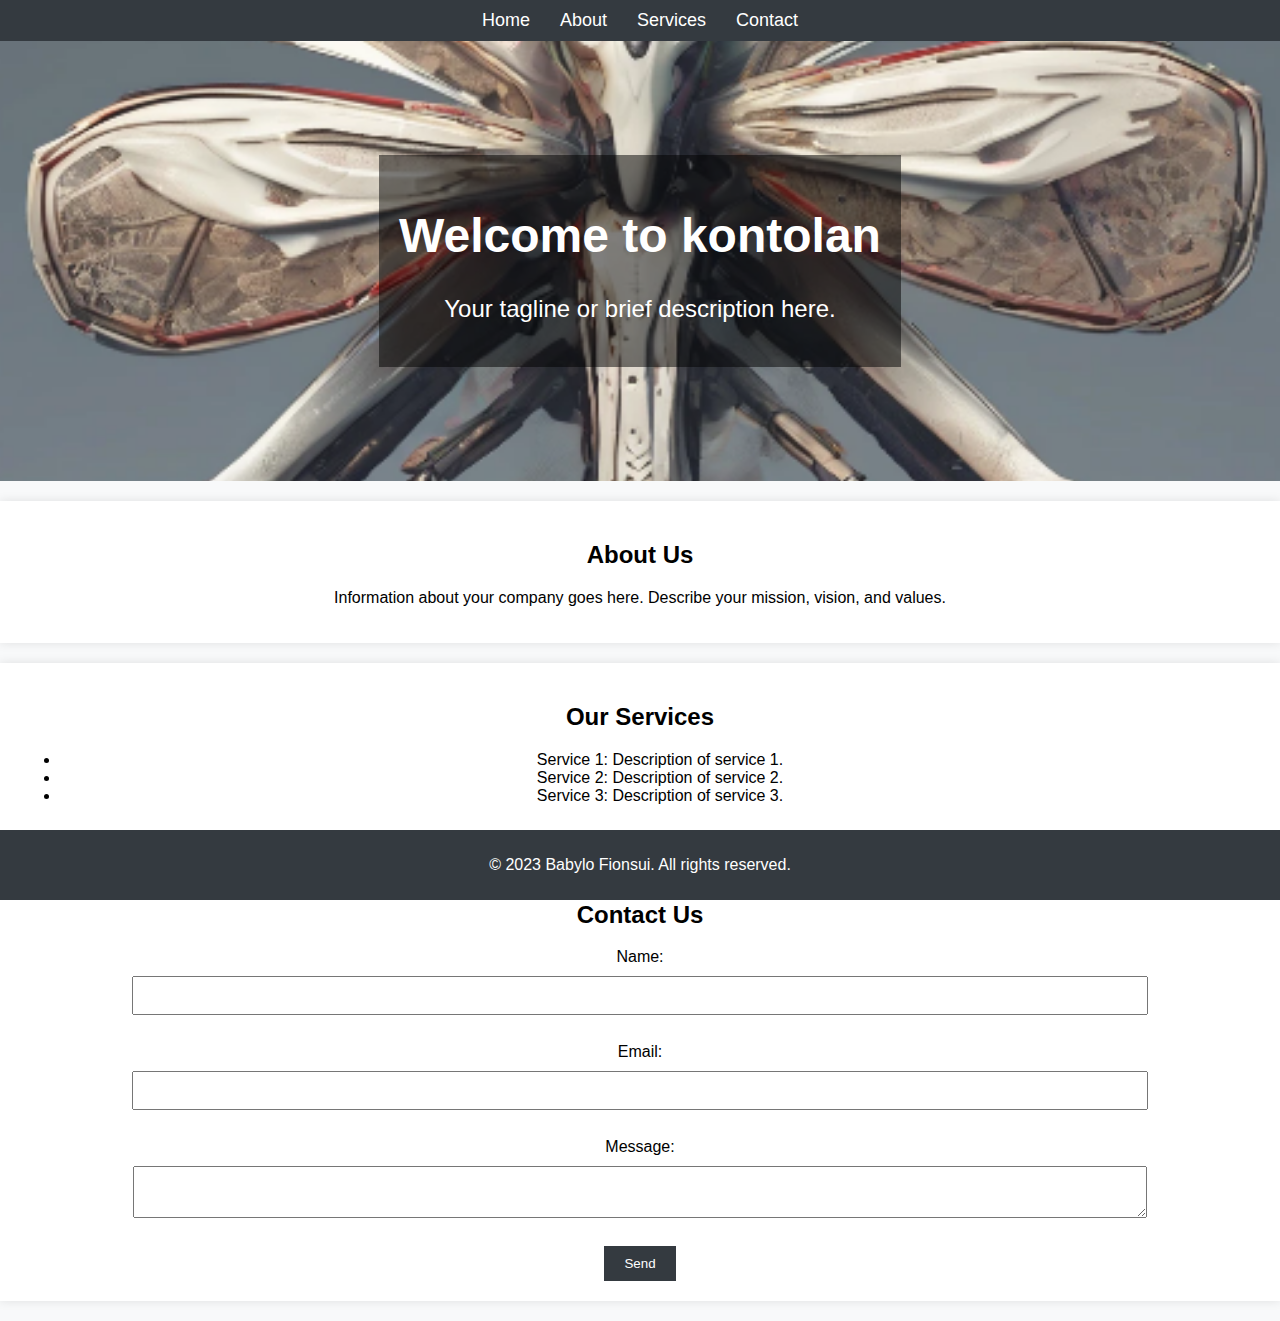
==== index.html @ 54d48ef8 "Add files via upload" ====
<!DOCTYPE html>
<html lang="en">
<head>
    <meta charset="UTF-8">
    <meta name="viewport" content="width=device-width, initial-scale=1.0">
    <title>alicomm</title>
    <link rel="stylesheet" href="styles.css">
</head>
<style>body {
    font-family: Arial, sans-serif;
    margin: 0;
    padding: 0;
    background-color: #f8f9fa;
}

header {
    background-color: #343a40;
    color: white;
    padding: 10px 0;
    text-align: center;
}

nav ul {
    list-style: none;
    padding: 0;
    margin: 0;
    display: flex;
    justify-content: center;
}

nav ul li {
    margin: 0 15px;
}

nav ul li a {
    color: white;
    text-decoration: none;
    font-size: 18px;
}

.hero {
    background: url('mantis.png') no-repeat center center/cover;
    color: white;
    height: 400px;
    display: flex;
    justify-content: center;
    align-items: center;
    text-align: center;
}

.hero-content {
    background: rgba(0, 0, 0, 0.5);
    padding: 20px;
}

.hero h1 {
    font-size: 48px;
}

.hero p {
    font-size: 24px;
}

section {
    padding: 20px;
    text-align: center;
}

.about, .services, .contact {
    background-color: white;
    margin: 20px 0;
    padding: 20px;
    box-shadow: 0 0 10px rgba(0, 0, 0, 0.1);
}

.contact form {
    display: flex;
    flex-direction: column;
    align-items: center;
}

.contact form input, .contact form textarea {
    width: 80%;
    padding: 10px;
    margin: 10px 0;
}

.contact form button {
    padding: 10px 20px;
    background-color: #343a40;
    color: white;
    border: none;
    cursor: pointer;
}

footer {
    background-color: #343a40;
    color: white;
    text-align: center;
    padding: 10px 0;
    position: fixed;
    width: 100%;
    bottom: 0;
}
</style>
<body>
    <header>
        <nav>
            <ul>
                <li><a href="#home">Home</a></li>
                <li><a href="#about">About</a></li>
                <li><a href="#services">Services</a></li>
                <li><a href="#contact">Contact</a></li>
            </ul>
        </nav>
    </header>

    <section id="home" class="hero">
        <div class="hero-content">
            <h1>Welcome to kontolan</h1>
            <p>Your tagline or brief description here.</p>
        </div>
    </section>

    <section id="about" class="about">
        <h2>About Us</h2>
        <p>Information about your company goes here. Describe your mission, vision, and values.</p>
    </section>

    <section id="services" class="services">
        <h2>Our Services</h2>
        <ul>
            <li>Service 1: Description of service 1.</li>
            <li>Service 2: Description of service 2.</li>
            <li>Service 3: Description of service 3.</li>
        </ul>
    </section>

    <section id="contact" class="contact">
        <h2>Contact Us</h2>
        <form>
            <label for="name">Name:</label>
            <input type="text" id="name" name="name" required>
            <br>
            <label for="email">Email:</label>
            <input type="email" id="email" name="email" required>
            <br>
            <label for="message">Message:</label>
            <textarea id="message" name="message" required></textarea>
            <br>
            <button type="submit">Send</button>
        </form>
    </section>

    <footer>
        <p>&copy; 2023 Babylo Fionsui. All rights reserved.</p>
    </footer>
</body>
</html>
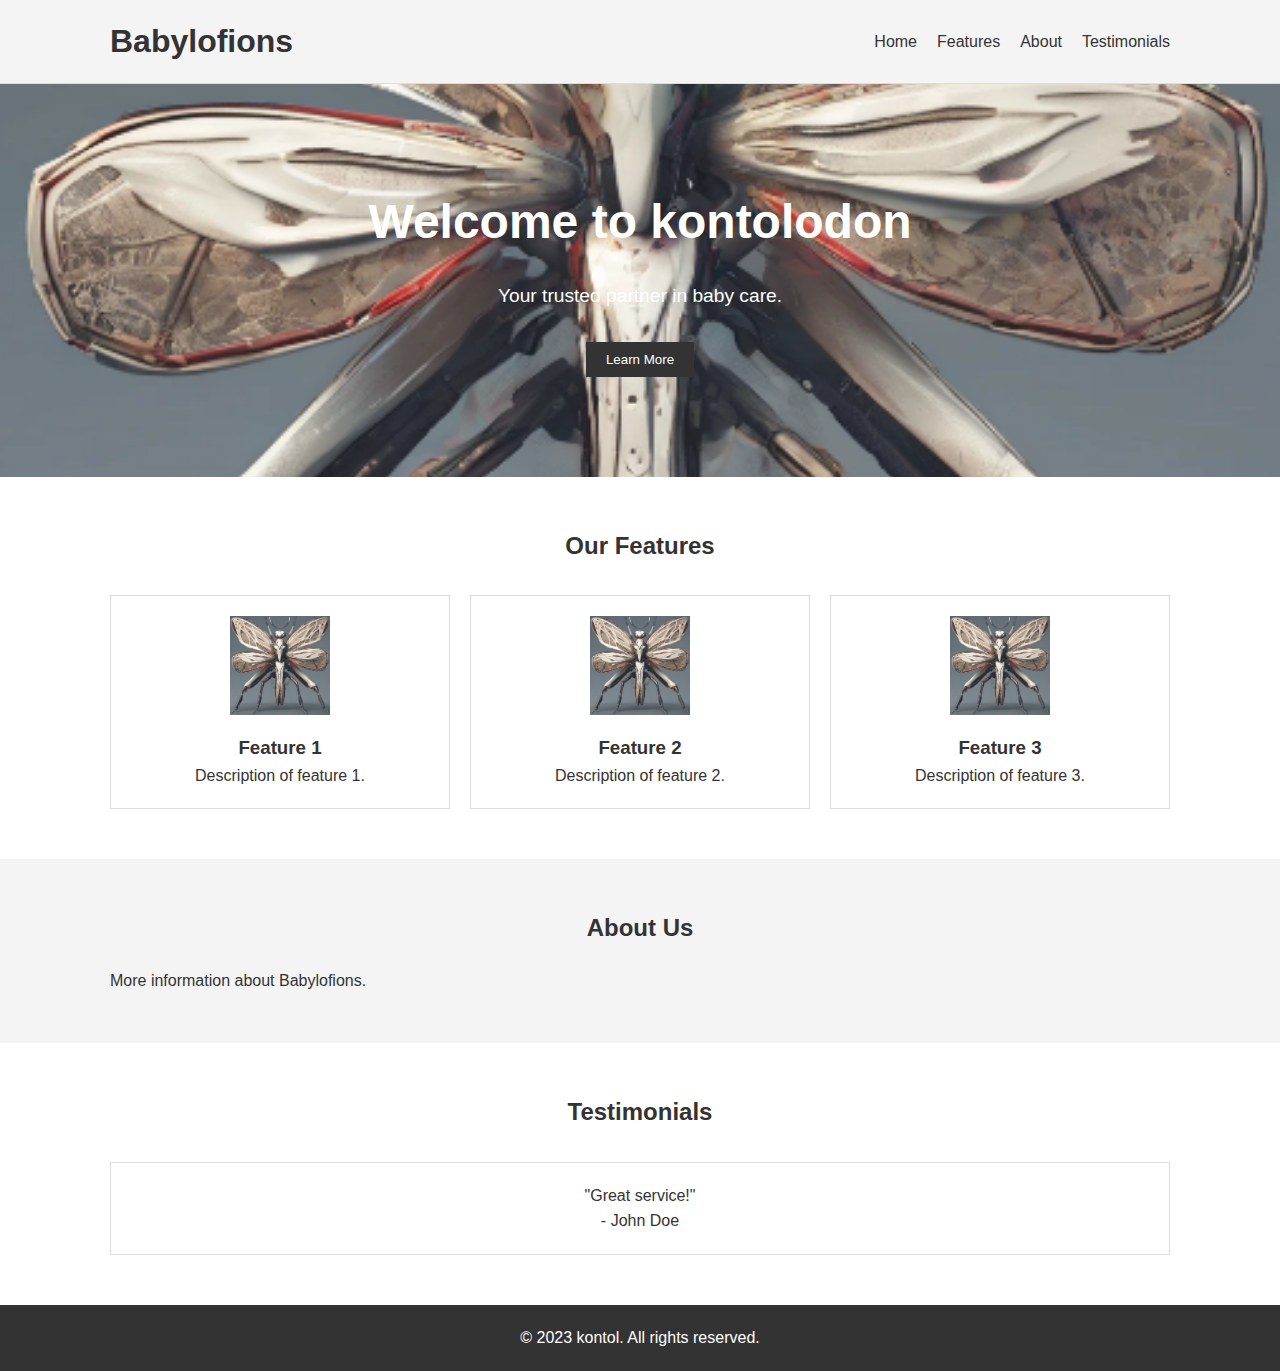
==== commit 23f0bbee: "Update index.html" ====
--- a/index.html
+++ b/index.html
@@ -3,157 +3,214 @@
 <head>
     <meta charset="UTF-8">
     <meta name="viewport" content="width=device-width, initial-scale=1.0">
-    <title>alicomm</title>
-    <link rel="stylesheet" href="styles.css">
+    <title>kontol</title>
+    <style>
+        /* Basic Reset */
+        * {
+            margin: 0;
+            padding: 0;
+            box-sizing: border-box;
+        }
+
+        body {
+            font-family: Arial, sans-serif;
+            line-height: 1.6;
+            color: #333;
+        }
+
+        .container {
+            max-width: 1100px;
+            margin: 0 auto;
+            padding: 0 20px;
+        }
+
+        /* Header */
+        header {
+            background: #f4f4f4;
+            padding: 1rem 0;
+            border-bottom: 1px solid #ddd;
+        }
+
+        header .container {
+            display: flex;
+            justify-content: space-between;
+            align-items: center;
+        }
+
+        header h1 {
+            color: #333;
+        }
+
+        header nav ul {
+            list-style: none;
+            display: flex;
+        }
+
+        header nav ul li {
+            margin-left: 20px;
+        }
+
+        header nav ul li a {
+            text-decoration: none;
+            color: #333;
+        }
+
+        /* Hero Section */
+        .hero {
+            background: url('mantis.png') no-repeat center center/cover;
+            color: #fff;
+            text-align: center;
+            padding: 100px 20px;
+        }
+
+        .hero h2 {
+            font-size: 3rem;
+            margin-bottom: 20px;
+        }
+
+        .hero p {
+            font-size: 1.2rem;
+            margin-bottom: 30px;
+        }
+
+        .hero button {
+            background: #333;
+            color: #fff;
+            padding: 10px 20px;
+            border: none;
+            cursor: pointer;
+        }
+
+        /* Features Section */
+        .features {
+            padding: 50px 20px;
+        }
+
+        .features h2 {
+            text-align: center;
+            margin-bottom: 30px;
+        }
+
+        .features-grid {
+            display: grid;
+            grid-template-columns: repeat(auto-fit, minmax(250px, 1fr));
+            gap: 20px;
+        }
+
+        .feature {
+            text-align: center;
+            padding: 20px;
+            border: 1px solid #ddd;
+        }
+
+        .feature img {
+            max-width: 100px;
+            margin-bottom: 10px;
+        }
+
+        /* About Section */
+        .about {
+            background: #f4f4f4;
+            padding: 50px 20px;
+        }
+
+        .about h2 {
+            text-align: center;
+            margin-bottom: 20px;
+        }
+
+        /* Testimonials Section */
+        .testimonials {
+            padding: 50px 20px;
+        }
+
+        .testimonials h2 {
+            text-align: center;
+            margin-bottom: 30px;
+        }
+
+        .testimonial {
+            text-align: center;
+            padding: 20px;
+            border: 1px solid #ddd;
+        }
+
+        /* Footer */
+        footer {
+            background: #333;
+            color: #fff;
+            text-align: center;
+            padding: 20px;
+        }
+    </style>
 </head>
-<style>body {
-    font-family: Arial, sans-serif;
-    margin: 0;
-    padding: 0;
-    background-color: #f8f9fa;
-}
-
-header {
-    background-color: #343a40;
-    color: white;
-    padding: 10px 0;
-    text-align: center;
-}
-
-nav ul {
-    list-style: none;
-    padding: 0;
-    margin: 0;
-    display: flex;
-    justify-content: center;
-}
-
-nav ul li {
-    margin: 0 15px;
-}
-
-nav ul li a {
-    color: white;
-    text-decoration: none;
-    font-size: 18px;
-}
-
-.hero {
-    background: url('mantis.png') no-repeat center center/cover;
-    color: white;
-    height: 400px;
-    display: flex;
-    justify-content: center;
-    align-items: center;
-    text-align: center;
-}
-
-.hero-content {
-    background: rgba(0, 0, 0, 0.5);
-    padding: 20px;
-}
-
-.hero h1 {
-    font-size: 48px;
-}
-
-.hero p {
-    font-size: 24px;
-}
-
-section {
-    padding: 20px;
-    text-align: center;
-}
-
-.about, .services, .contact {
-    background-color: white;
-    margin: 20px 0;
-    padding: 20px;
-    box-shadow: 0 0 10px rgba(0, 0, 0, 0.1);
-}
-
-.contact form {
-    display: flex;
-    flex-direction: column;
-    align-items: center;
-}
-
-.contact form input, .contact form textarea {
-    width: 80%;
-    padding: 10px;
-    margin: 10px 0;
-}
-
-.contact form button {
-    padding: 10px 20px;
-    background-color: #343a40;
-    color: white;
-    border: none;
-    cursor: pointer;
-}
-
-footer {
-    background-color: #343a40;
-    color: white;
-    text-align: center;
-    padding: 10px 0;
-    position: fixed;
-    width: 100%;
-    bottom: 0;
-}
-</style>
 <body>
     <header>
-        <nav>
-            <ul>
-                <li><a href="#home">Home</a></li>
-                <li><a href="#about">About</a></li>
-                <li><a href="#services">Services</a></li>
-                <li><a href="#contact">Contact</a></li>
-            </ul>
-        </nav>
+        <div class="container">
+            <h1>Babylofions</h1>
+            <nav>
+                <ul>
+                    <li><a href="#">Home</a></li>
+                    <li><a href="#">Features</a></li>
+                    <li><a href="#">About</a></li>
+                    <li><a href="#">Testimonials</a></li>
+                </ul>
+            </nav>
+        </div>
     </header>
 
-    <section id="home" class="hero">
-        <div class="hero-content">
-            <h1>Welcome to kontolan</h1>
-            <p>Your tagline or brief description here.</p>
-        </div>
-    </section>
-
-    <section id="about" class="about">
-        <h2>About Us</h2>
-        <p>Information about your company goes here. Describe your mission, vision, and values.</p>
-    </section>
-
-    <section id="services" class="services">
-        <h2>Our Services</h2>
-        <ul>
-            <li>Service 1: Description of service 1.</li>
-            <li>Service 2: Description of service 2.</li>
-            <li>Service 3: Description of service 3.</li>
-        </ul>
-    </section>
-
-    <section id="contact" class="contact">
-        <h2>Contact Us</h2>
-        <form>
-            <label for="name">Name:</label>
-            <input type="text" id="name" name="name" required>
-            <br>
-            <label for="email">Email:</label>
-            <input type="email" id="email" name="email" required>
-            <br>
-            <label for="message">Message:</label>
-            <textarea id="message" name="message" required></textarea>
-            <br>
-            <button type="submit">Send</button>
-        </form>
+    <section class="hero">
+        <div class="container">
+            <h2>Welcome to kontolodon</h2>
+            <p>Your trusted partner in baby care.</p>
+            <button>Learn More</button>
+        </div>
+    </section>
+
+    <section class="features">
+        <div class="container">
+            <h2>Our Features</h2>
+            <div class="features-grid">
+                <div class="feature">
+                    <img src="mantis.png" alt="Feature 1">
+                    <h3>Feature 1</h3>
+                    <p>Description of feature 1.</p>
+                </div>
+                <div class="feature">
+                    <img src="mantis.png" alt="Feature 2">
+                    <h3>Feature 2</h3>
+                    <p>Description of feature 2.</p>
+                </div>
+                <div class="feature">
+                    <img src="mantis.png" alt="Feature 3">
+                    <h3>Feature 3</h3>
+                    <p>Description of feature 3.</p>
+                </div>
+            </div>
+        </div>
+    </section>
+
+    <section class="about">
+        <div class="container">
+            <h2>About Us</h2>
+            <p>More information about Babylofions.</p>
+        </div>
+    </section>
+
+    <section class="testimonials">
+        <div class="container">
+            <h2>Testimonials</h2>
+            <div class="testimonial">
+                <p>"Great service!"</p>
+                <p>- John Doe</p>
+            </div>
+        </div>
     </section>
 
     <footer>
-        <p>&copy; 2023 Babylo Fionsui. All rights reserved.</p>
+        <div class="container">
+            <p>&copy; 2023 kontol. All rights reserved.</p>
+        </div>
     </footer>
 </body>
 </html>
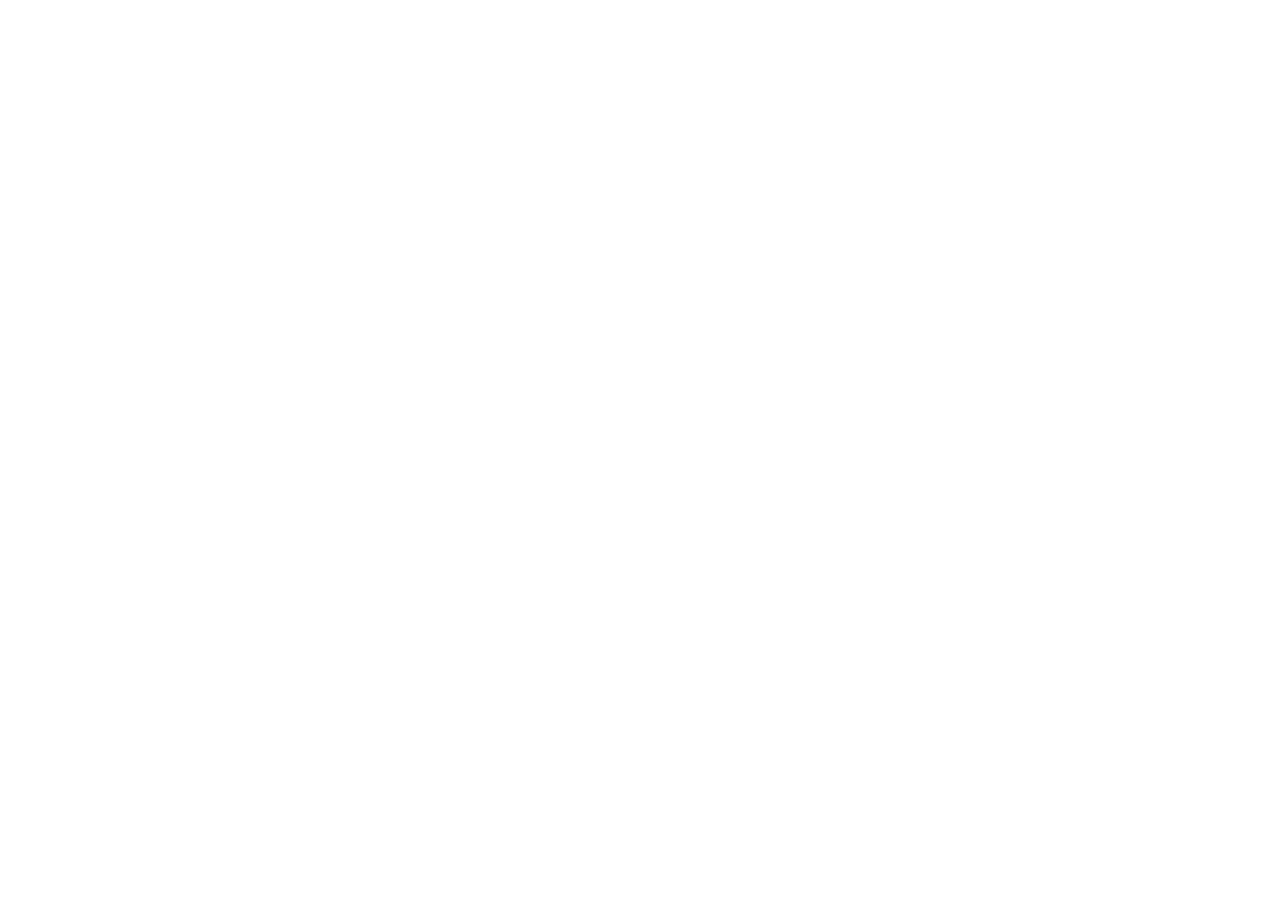
==== commit 2488443d: "Update index.html" ====
--- a/index.html
+++ b/index.html
@@ -1,216 +1,2 @@
-<!DOCTYPE html>
-<html lang="en">
-<head>
-    <meta charset="UTF-8">
-    <meta name="viewport" content="width=device-width, initial-scale=1.0">
-    <title>kontol</title>
-    <style>
-        /* Basic Reset */
-        * {
-            margin: 0;
-            padding: 0;
-            box-sizing: border-box;
-        }
 
-        body {
-            font-family: Arial, sans-serif;
-            line-height: 1.6;
-            color: #333;
-        }
-
-        .container {
-            max-width: 1100px;
-            margin: 0 auto;
-            padding: 0 20px;
-        }
-
-        /* Header */
-        header {
-            background: #f4f4f4;
-            padding: 1rem 0;
-            border-bottom: 1px solid #ddd;
-        }
-
-        header .container {
-            display: flex;
-            justify-content: space-between;
-            align-items: center;
-        }
-
-        header h1 {
-            color: #333;
-        }
-
-        header nav ul {
-            list-style: none;
-            display: flex;
-        }
-
-        header nav ul li {
-            margin-left: 20px;
-        }
-
-        header nav ul li a {
-            text-decoration: none;
-            color: #333;
-        }
-
-        /* Hero Section */
-        .hero {
-            background: url('mantis.png') no-repeat center center/cover;
-            color: #fff;
-            text-align: center;
-            padding: 100px 20px;
-        }
-
-        .hero h2 {
-            font-size: 3rem;
-            margin-bottom: 20px;
-        }
-
-        .hero p {
-            font-size: 1.2rem;
-            margin-bottom: 30px;
-        }
-
-        .hero button {
-            background: #333;
-            color: #fff;
-            padding: 10px 20px;
-            border: none;
-            cursor: pointer;
-        }
-
-        /* Features Section */
-        .features {
-            padding: 50px 20px;
-        }
-
-        .features h2 {
-            text-align: center;
-            margin-bottom: 30px;
-        }
-
-        .features-grid {
-            display: grid;
-            grid-template-columns: repeat(auto-fit, minmax(250px, 1fr));
-            gap: 20px;
-        }
-
-        .feature {
-            text-align: center;
-            padding: 20px;
-            border: 1px solid #ddd;
-        }
-
-        .feature img {
-            max-width: 100px;
-            margin-bottom: 10px;
-        }
-
-        /* About Section */
-        .about {
-            background: #f4f4f4;
-            padding: 50px 20px;
-        }
-
-        .about h2 {
-            text-align: center;
-            margin-bottom: 20px;
-        }
-
-        /* Testimonials Section */
-        .testimonials {
-            padding: 50px 20px;
-        }
-
-        .testimonials h2 {
-            text-align: center;
-            margin-bottom: 30px;
-        }
-
-        .testimonial {
-            text-align: center;
-            padding: 20px;
-            border: 1px solid #ddd;
-        }
-
-        /* Footer */
-        footer {
-            background: #333;
-            color: #fff;
-            text-align: center;
-            padding: 20px;
-        }
-    </style>
-</head>
-<body>
-    <header>
-        <div class="container">
-            <h1>Babylofions</h1>
-            <nav>
-                <ul>
-                    <li><a href="#">Home</a></li>
-                    <li><a href="#">Features</a></li>
-                    <li><a href="#">About</a></li>
-                    <li><a href="#">Testimonials</a></li>
-                </ul>
-            </nav>
-        </div>
-    </header>
-
-    <section class="hero">
-        <div class="container">
-            <h2>Welcome to kontolodon</h2>
-            <p>Your trusted partner in baby care.</p>
-            <button>Learn More</button>
-        </div>
-    </section>
-
-    <section class="features">
-        <div class="container">
-            <h2>Our Features</h2>
-            <div class="features-grid">
-                <div class="feature">
-                    <img src="mantis.png" alt="Feature 1">
-                    <h3>Feature 1</h3>
-                    <p>Description of feature 1.</p>
-                </div>
-                <div class="feature">
-                    <img src="mantis.png" alt="Feature 2">
-                    <h3>Feature 2</h3>
-                    <p>Description of feature 2.</p>
-                </div>
-                <div class="feature">
-                    <img src="mantis.png" alt="Feature 3">
-                    <h3>Feature 3</h3>
-                    <p>Description of feature 3.</p>
-                </div>
-            </div>
-        </div>
-    </section>
-
-    <section class="about">
-        <div class="container">
-            <h2>About Us</h2>
-            <p>More information about Babylofions.</p>
-        </div>
-    </section>
-
-    <section class="testimonials">
-        <div class="container">
-            <h2>Testimonials</h2>
-            <div class="testimonial">
-                <p>"Great service!"</p>
-                <p>- John Doe</p>
-            </div>
-        </div>
-    </section>
-
-    <footer>
-        <div class="container">
-            <p>&copy; 2023 kontol. All rights reserved.</p>
-        </div>
-    </footer>
-</body>
-</html>
+<!doctype html><html lang="en"><head><meta charset="utf-8"/><link rel="icon" href="/logo-single.png"/><meta name="viewport" content="width=device-width,initial-scale=1"/><meta name="theme-color" content="#000000"/><meta name="description" content="BABY FLOFI"/><link rel="apple-touch-icon" href="/logo-single.png"/><link rel="manifest" href="/manifest.json"/><title>$BABYLOFI</title><script defer="defer" src="/static/js/main.9e8dc942.js"></script><link href="/static/css/main.6c19a64c.css" rel="stylesheet"></head><body><noscript>You need to enable JavaScript to run this app.</noscript><div id="root"></div></body></html>
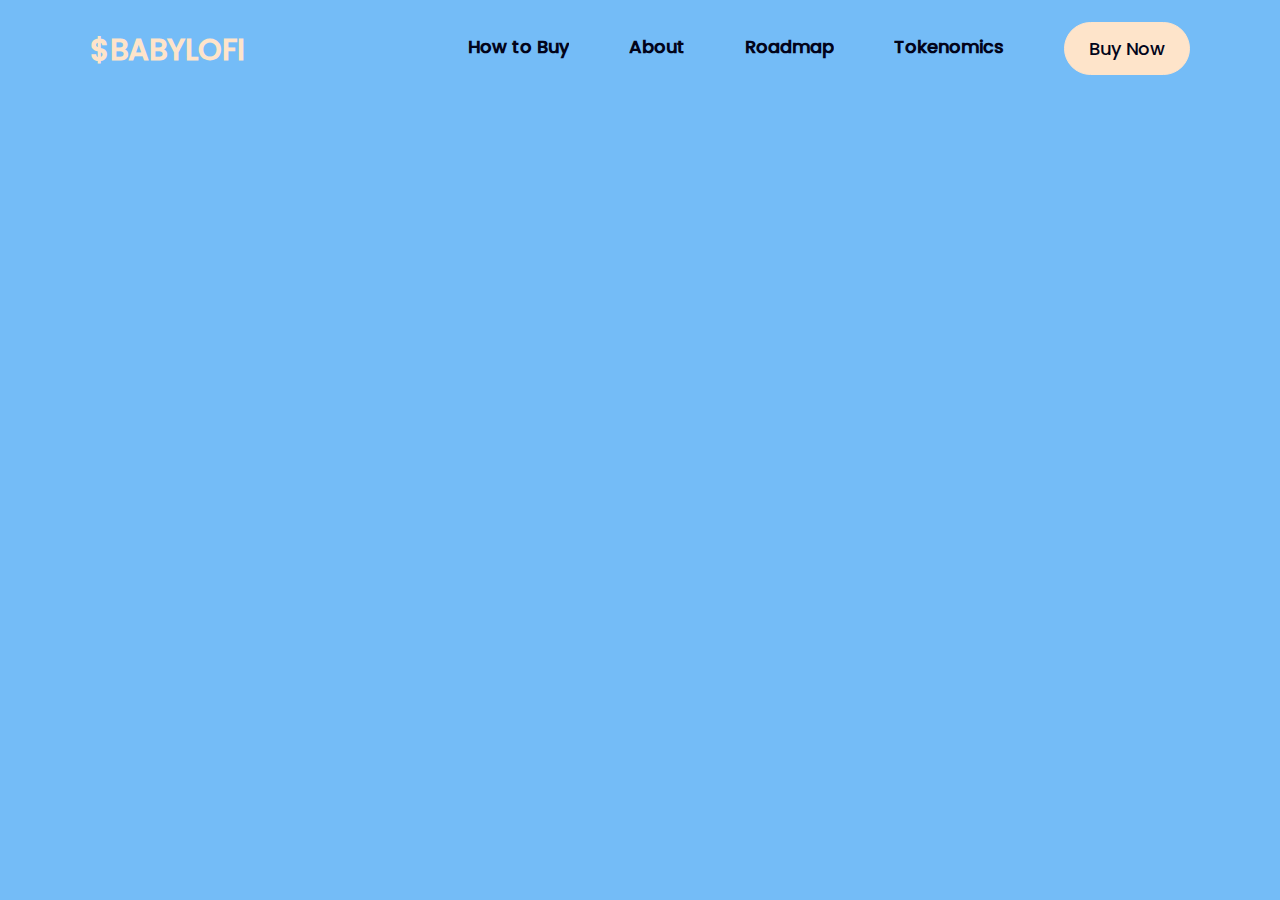
==== commit fab2d695: "Add files via upload" ====
--- a/index.html
+++ b/index.html
@@ -1,2 +1,19 @@
-
-<!doctype html><html lang="en"><head><meta charset="utf-8"/><link rel="icon" href="/logo-single.png"/><meta name="viewport" content="width=device-width,initial-scale=1"/><meta name="theme-color" content="#000000"/><meta name="description" content="BABY FLOFI"/><link rel="apple-touch-icon" href="/logo-single.png"/><link rel="manifest" href="/manifest.json"/><title>$BABYLOFI</title><script defer="defer" src="/static/js/main.9e8dc942.js"></script><link href="/static/css/main.6c19a64c.css" rel="stylesheet"></head><body><noscript>You need to enable JavaScript to run this app.</noscript><div id="root"></div></body></html>
+<!DOCTYPE html>
+<html lang="en">
+  <head>
+    <meta charset="utf-8" />
+    <link rel="icon" href="/logo-single.png" />
+    <meta name="viewport" content="width=device-width,initial-scale=1" />
+    <meta name="theme-color" content="#000000" />
+    <meta name="description" content="BABY FLOFI" />
+    <link rel="apple-touch-icon" href="/logo-single.png" />
+    <link rel="manifest" href="/manifest.json" />
+    <title>$BABYLOFI</title>
+    <script defer="defer" src="/static/js/main.9e8dc942.js"></script>
+    <link href="/static/css/main.6c19a64c.css" rel="stylesheet" />
+  </head>
+  <body>
+    <noscript>You need to enable JavaScript to run this app.</noscript>
+    <div id="root"></div>
+  </body>
+</html>
--- a/static/css/main.6c19a64c.css
+++ b/static/css/main.6c19a64c.css
@@ -0,0 +1,3410 @@
+[data-aos][data-aos][data-aos-duration="50"],
+body[data-aos-duration="50"] [data-aos] {
+  transition-duration: 50ms;
+}
+[data-aos][data-aos][data-aos-delay="50"],
+body[data-aos-delay="50"] [data-aos] {
+  transition-delay: 0;
+}
+[data-aos][data-aos][data-aos-delay="50"].aos-animate,
+body[data-aos-delay="50"] [data-aos].aos-animate {
+  transition-delay: 50ms;
+}
+[data-aos][data-aos][data-aos-duration="100"],
+body[data-aos-duration="100"] [data-aos] {
+  transition-duration: 0.1s;
+}
+[data-aos][data-aos][data-aos-delay="100"],
+body[data-aos-delay="100"] [data-aos] {
+  transition-delay: 0;
+}
+[data-aos][data-aos][data-aos-delay="100"].aos-animate,
+body[data-aos-delay="100"] [data-aos].aos-animate {
+  transition-delay: 0.1s;
+}
+[data-aos][data-aos][data-aos-duration="150"],
+body[data-aos-duration="150"] [data-aos] {
+  transition-duration: 0.15s;
+}
+[data-aos][data-aos][data-aos-delay="150"],
+body[data-aos-delay="150"] [data-aos] {
+  transition-delay: 0;
+}
+[data-aos][data-aos][data-aos-delay="150"].aos-animate,
+body[data-aos-delay="150"] [data-aos].aos-animate {
+  transition-delay: 0.15s;
+}
+[data-aos][data-aos][data-aos-duration="200"],
+body[data-aos-duration="200"] [data-aos] {
+  transition-duration: 0.2s;
+}
+[data-aos][data-aos][data-aos-delay="200"],
+body[data-aos-delay="200"] [data-aos] {
+  transition-delay: 0;
+}
+[data-aos][data-aos][data-aos-delay="200"].aos-animate,
+body[data-aos-delay="200"] [data-aos].aos-animate {
+  transition-delay: 0.2s;
+}
+[data-aos][data-aos][data-aos-duration="250"],
+body[data-aos-duration="250"] [data-aos] {
+  transition-duration: 0.25s;
+}
+[data-aos][data-aos][data-aos-delay="250"],
+body[data-aos-delay="250"] [data-aos] {
+  transition-delay: 0;
+}
+[data-aos][data-aos][data-aos-delay="250"].aos-animate,
+body[data-aos-delay="250"] [data-aos].aos-animate {
+  transition-delay: 0.25s;
+}
+[data-aos][data-aos][data-aos-duration="300"],
+body[data-aos-duration="300"] [data-aos] {
+  transition-duration: 0.3s;
+}
+[data-aos][data-aos][data-aos-delay="300"],
+body[data-aos-delay="300"] [data-aos] {
+  transition-delay: 0;
+}
+[data-aos][data-aos][data-aos-delay="300"].aos-animate,
+body[data-aos-delay="300"] [data-aos].aos-animate {
+  transition-delay: 0.3s;
+}
+[data-aos][data-aos][data-aos-duration="350"],
+body[data-aos-duration="350"] [data-aos] {
+  transition-duration: 0.35s;
+}
+[data-aos][data-aos][data-aos-delay="350"],
+body[data-aos-delay="350"] [data-aos] {
+  transition-delay: 0;
+}
+[data-aos][data-aos][data-aos-delay="350"].aos-animate,
+body[data-aos-delay="350"] [data-aos].aos-animate {
+  transition-delay: 0.35s;
+}
+[data-aos][data-aos][data-aos-duration="400"],
+body[data-aos-duration="400"] [data-aos] {
+  transition-duration: 0.4s;
+}
+[data-aos][data-aos][data-aos-delay="400"],
+body[data-aos-delay="400"] [data-aos] {
+  transition-delay: 0;
+}
+[data-aos][data-aos][data-aos-delay="400"].aos-animate,
+body[data-aos-delay="400"] [data-aos].aos-animate {
+  transition-delay: 0.4s;
+}
+[data-aos][data-aos][data-aos-duration="450"],
+body[data-aos-duration="450"] [data-aos] {
+  transition-duration: 0.45s;
+}
+[data-aos][data-aos][data-aos-delay="450"],
+body[data-aos-delay="450"] [data-aos] {
+  transition-delay: 0;
+}
+[data-aos][data-aos][data-aos-delay="450"].aos-animate,
+body[data-aos-delay="450"] [data-aos].aos-animate {
+  transition-delay: 0.45s;
+}
+[data-aos][data-aos][data-aos-duration="500"],
+body[data-aos-duration="500"] [data-aos] {
+  transition-duration: 0.5s;
+}
+[data-aos][data-aos][data-aos-delay="500"],
+body[data-aos-delay="500"] [data-aos] {
+  transition-delay: 0;
+}
+[data-aos][data-aos][data-aos-delay="500"].aos-animate,
+body[data-aos-delay="500"] [data-aos].aos-animate {
+  transition-delay: 0.5s;
+}
+[data-aos][data-aos][data-aos-duration="550"],
+body[data-aos-duration="550"] [data-aos] {
+  transition-duration: 0.55s;
+}
+[data-aos][data-aos][data-aos-delay="550"],
+body[data-aos-delay="550"] [data-aos] {
+  transition-delay: 0;
+}
+[data-aos][data-aos][data-aos-delay="550"].aos-animate,
+body[data-aos-delay="550"] [data-aos].aos-animate {
+  transition-delay: 0.55s;
+}
+[data-aos][data-aos][data-aos-duration="600"],
+body[data-aos-duration="600"] [data-aos] {
+  transition-duration: 0.6s;
+}
+[data-aos][data-aos][data-aos-delay="600"],
+body[data-aos-delay="600"] [data-aos] {
+  transition-delay: 0;
+}
+[data-aos][data-aos][data-aos-delay="600"].aos-animate,
+body[data-aos-delay="600"] [data-aos].aos-animate {
+  transition-delay: 0.6s;
+}
+[data-aos][data-aos][data-aos-duration="650"],
+body[data-aos-duration="650"] [data-aos] {
+  transition-duration: 0.65s;
+}
+[data-aos][data-aos][data-aos-delay="650"],
+body[data-aos-delay="650"] [data-aos] {
+  transition-delay: 0;
+}
+[data-aos][data-aos][data-aos-delay="650"].aos-animate,
+body[data-aos-delay="650"] [data-aos].aos-animate {
+  transition-delay: 0.65s;
+}
+[data-aos][data-aos][data-aos-duration="700"],
+body[data-aos-duration="700"] [data-aos] {
+  transition-duration: 0.7s;
+}
+[data-aos][data-aos][data-aos-delay="700"],
+body[data-aos-delay="700"] [data-aos] {
+  transition-delay: 0;
+}
+[data-aos][data-aos][data-aos-delay="700"].aos-animate,
+body[data-aos-delay="700"] [data-aos].aos-animate {
+  transition-delay: 0.7s;
+}
+[data-aos][data-aos][data-aos-duration="750"],
+body[data-aos-duration="750"] [data-aos] {
+  transition-duration: 0.75s;
+}
+[data-aos][data-aos][data-aos-delay="750"],
+body[data-aos-delay="750"] [data-aos] {
+  transition-delay: 0;
+}
+[data-aos][data-aos][data-aos-delay="750"].aos-animate,
+body[data-aos-delay="750"] [data-aos].aos-animate {
+  transition-delay: 0.75s;
+}
+[data-aos][data-aos][data-aos-duration="800"],
+body[data-aos-duration="800"] [data-aos] {
+  transition-duration: 0.8s;
+}
+[data-aos][data-aos][data-aos-delay="800"],
+body[data-aos-delay="800"] [data-aos] {
+  transition-delay: 0;
+}
+[data-aos][data-aos][data-aos-delay="800"].aos-animate,
+body[data-aos-delay="800"] [data-aos].aos-animate {
+  transition-delay: 0.8s;
+}
+[data-aos][data-aos][data-aos-duration="850"],
+body[data-aos-duration="850"] [data-aos] {
+  transition-duration: 0.85s;
+}
+[data-aos][data-aos][data-aos-delay="850"],
+body[data-aos-delay="850"] [data-aos] {
+  transition-delay: 0;
+}
+[data-aos][data-aos][data-aos-delay="850"].aos-animate,
+body[data-aos-delay="850"] [data-aos].aos-animate {
+  transition-delay: 0.85s;
+}
+[data-aos][data-aos][data-aos-duration="900"],
+body[data-aos-duration="900"] [data-aos] {
+  transition-duration: 0.9s;
+}
+[data-aos][data-aos][data-aos-delay="900"],
+body[data-aos-delay="900"] [data-aos] {
+  transition-delay: 0;
+}
+[data-aos][data-aos][data-aos-delay="900"].aos-animate,
+body[data-aos-delay="900"] [data-aos].aos-animate {
+  transition-delay: 0.9s;
+}
+[data-aos][data-aos][data-aos-duration="950"],
+body[data-aos-duration="950"] [data-aos] {
+  transition-duration: 0.95s;
+}
+[data-aos][data-aos][data-aos-delay="950"],
+body[data-aos-delay="950"] [data-aos] {
+  transition-delay: 0;
+}
+[data-aos][data-aos][data-aos-delay="950"].aos-animate,
+body[data-aos-delay="950"] [data-aos].aos-animate {
+  transition-delay: 0.95s;
+}
+[data-aos][data-aos][data-aos-duration="1000"],
+body[data-aos-duration="1000"] [data-aos] {
+  transition-duration: 1s;
+}
+[data-aos][data-aos][data-aos-delay="1000"],
+body[data-aos-delay="1000"] [data-aos] {
+  transition-delay: 0;
+}
+[data-aos][data-aos][data-aos-delay="1000"].aos-animate,
+body[data-aos-delay="1000"] [data-aos].aos-animate {
+  transition-delay: 1s;
+}
+[data-aos][data-aos][data-aos-duration="1050"],
+body[data-aos-duration="1050"] [data-aos] {
+  transition-duration: 1.05s;
+}
+[data-aos][data-aos][data-aos-delay="1050"],
+body[data-aos-delay="1050"] [data-aos] {
+  transition-delay: 0;
+}
+[data-aos][data-aos][data-aos-delay="1050"].aos-animate,
+body[data-aos-delay="1050"] [data-aos].aos-animate {
+  transition-delay: 1.05s;
+}
+[data-aos][data-aos][data-aos-duration="1100"],
+body[data-aos-duration="1100"] [data-aos] {
+  transition-duration: 1.1s;
+}
+[data-aos][data-aos][data-aos-delay="1100"],
+body[data-aos-delay="1100"] [data-aos] {
+  transition-delay: 0;
+}
+[data-aos][data-aos][data-aos-delay="1100"].aos-animate,
+body[data-aos-delay="1100"] [data-aos].aos-animate {
+  transition-delay: 1.1s;
+}
+[data-aos][data-aos][data-aos-duration="1150"],
+body[data-aos-duration="1150"] [data-aos] {
+  transition-duration: 1.15s;
+}
+[data-aos][data-aos][data-aos-delay="1150"],
+body[data-aos-delay="1150"] [data-aos] {
+  transition-delay: 0;
+}
+[data-aos][data-aos][data-aos-delay="1150"].aos-animate,
+body[data-aos-delay="1150"] [data-aos].aos-animate {
+  transition-delay: 1.15s;
+}
+[data-aos][data-aos][data-aos-duration="1200"],
+body[data-aos-duration="1200"] [data-aos] {
+  transition-duration: 1.2s;
+}
+[data-aos][data-aos][data-aos-delay="1200"],
+body[data-aos-delay="1200"] [data-aos] {
+  transition-delay: 0;
+}
+[data-aos][data-aos][data-aos-delay="1200"].aos-animate,
+body[data-aos-delay="1200"] [data-aos].aos-animate {
+  transition-delay: 1.2s;
+}
+[data-aos][data-aos][data-aos-duration="1250"],
+body[data-aos-duration="1250"] [data-aos] {
+  transition-duration: 1.25s;
+}
+[data-aos][data-aos][data-aos-delay="1250"],
+body[data-aos-delay="1250"] [data-aos] {
+  transition-delay: 0;
+}
+[data-aos][data-aos][data-aos-delay="1250"].aos-animate,
+body[data-aos-delay="1250"] [data-aos].aos-animate {
+  transition-delay: 1.25s;
+}
+[data-aos][data-aos][data-aos-duration="1300"],
+body[data-aos-duration="1300"] [data-aos] {
+  transition-duration: 1.3s;
+}
+[data-aos][data-aos][data-aos-delay="1300"],
+body[data-aos-delay="1300"] [data-aos] {
+  transition-delay: 0;
+}
+[data-aos][data-aos][data-aos-delay="1300"].aos-animate,
+body[data-aos-delay="1300"] [data-aos].aos-animate {
+  transition-delay: 1.3s;
+}
+[data-aos][data-aos][data-aos-duration="1350"],
+body[data-aos-duration="1350"] [data-aos] {
+  transition-duration: 1.35s;
+}
+[data-aos][data-aos][data-aos-delay="1350"],
+body[data-aos-delay="1350"] [data-aos] {
+  transition-delay: 0;
+}
+[data-aos][data-aos][data-aos-delay="1350"].aos-animate,
+body[data-aos-delay="1350"] [data-aos].aos-animate {
+  transition-delay: 1.35s;
+}
+[data-aos][data-aos][data-aos-duration="1400"],
+body[data-aos-duration="1400"] [data-aos] {
+  transition-duration: 1.4s;
+}
+[data-aos][data-aos][data-aos-delay="1400"],
+body[data-aos-delay="1400"] [data-aos] {
+  transition-delay: 0;
+}
+[data-aos][data-aos][data-aos-delay="1400"].aos-animate,
+body[data-aos-delay="1400"] [data-aos].aos-animate {
+  transition-delay: 1.4s;
+}
+[data-aos][data-aos][data-aos-duration="1450"],
+body[data-aos-duration="1450"] [data-aos] {
+  transition-duration: 1.45s;
+}
+[data-aos][data-aos][data-aos-delay="1450"],
+body[data-aos-delay="1450"] [data-aos] {
+  transition-delay: 0;
+}
+[data-aos][data-aos][data-aos-delay="1450"].aos-animate,
+body[data-aos-delay="1450"] [data-aos].aos-animate {
+  transition-delay: 1.45s;
+}
+[data-aos][data-aos][data-aos-duration="1500"],
+body[data-aos-duration="1500"] [data-aos] {
+  transition-duration: 1.5s;
+}
+[data-aos][data-aos][data-aos-delay="1500"],
+body[data-aos-delay="1500"] [data-aos] {
+  transition-delay: 0;
+}
+[data-aos][data-aos][data-aos-delay="1500"].aos-animate,
+body[data-aos-delay="1500"] [data-aos].aos-animate {
+  transition-delay: 1.5s;
+}
+[data-aos][data-aos][data-aos-duration="1550"],
+body[data-aos-duration="1550"] [data-aos] {
+  transition-duration: 1.55s;
+}
+[data-aos][data-aos][data-aos-delay="1550"],
+body[data-aos-delay="1550"] [data-aos] {
+  transition-delay: 0;
+}
+[data-aos][data-aos][data-aos-delay="1550"].aos-animate,
+body[data-aos-delay="1550"] [data-aos].aos-animate {
+  transition-delay: 1.55s;
+}
+[data-aos][data-aos][data-aos-duration="1600"],
+body[data-aos-duration="1600"] [data-aos] {
+  transition-duration: 1.6s;
+}
+[data-aos][data-aos][data-aos-delay="1600"],
+body[data-aos-delay="1600"] [data-aos] {
+  transition-delay: 0;
+}
+[data-aos][data-aos][data-aos-delay="1600"].aos-animate,
+body[data-aos-delay="1600"] [data-aos].aos-animate {
+  transition-delay: 1.6s;
+}
+[data-aos][data-aos][data-aos-duration="1650"],
+body[data-aos-duration="1650"] [data-aos] {
+  transition-duration: 1.65s;
+}
+[data-aos][data-aos][data-aos-delay="1650"],
+body[data-aos-delay="1650"] [data-aos] {
+  transition-delay: 0;
+}
+[data-aos][data-aos][data-aos-delay="1650"].aos-animate,
+body[data-aos-delay="1650"] [data-aos].aos-animate {
+  transition-delay: 1.65s;
+}
+[data-aos][data-aos][data-aos-duration="1700"],
+body[data-aos-duration="1700"] [data-aos] {
+  transition-duration: 1.7s;
+}
+[data-aos][data-aos][data-aos-delay="1700"],
+body[data-aos-delay="1700"] [data-aos] {
+  transition-delay: 0;
+}
+[data-aos][data-aos][data-aos-delay="1700"].aos-animate,
+body[data-aos-delay="1700"] [data-aos].aos-animate {
+  transition-delay: 1.7s;
+}
+[data-aos][data-aos][data-aos-duration="1750"],
+body[data-aos-duration="1750"] [data-aos] {
+  transition-duration: 1.75s;
+}
+[data-aos][data-aos][data-aos-delay="1750"],
+body[data-aos-delay="1750"] [data-aos] {
+  transition-delay: 0;
+}
+[data-aos][data-aos][data-aos-delay="1750"].aos-animate,
+body[data-aos-delay="1750"] [data-aos].aos-animate {
+  transition-delay: 1.75s;
+}
+[data-aos][data-aos][data-aos-duration="1800"],
+body[data-aos-duration="1800"] [data-aos] {
+  transition-duration: 1.8s;
+}
+[data-aos][data-aos][data-aos-delay="1800"],
+body[data-aos-delay="1800"] [data-aos] {
+  transition-delay: 0;
+}
+[data-aos][data-aos][data-aos-delay="1800"].aos-animate,
+body[data-aos-delay="1800"] [data-aos].aos-animate {
+  transition-delay: 1.8s;
+}
+[data-aos][data-aos][data-aos-duration="1850"],
+body[data-aos-duration="1850"] [data-aos] {
+  transition-duration: 1.85s;
+}
+[data-aos][data-aos][data-aos-delay="1850"],
+body[data-aos-delay="1850"] [data-aos] {
+  transition-delay: 0;
+}
+[data-aos][data-aos][data-aos-delay="1850"].aos-animate,
+body[data-aos-delay="1850"] [data-aos].aos-animate {
+  transition-delay: 1.85s;
+}
+[data-aos][data-aos][data-aos-duration="1900"],
+body[data-aos-duration="1900"] [data-aos] {
+  transition-duration: 1.9s;
+}
+[data-aos][data-aos][data-aos-delay="1900"],
+body[data-aos-delay="1900"] [data-aos] {
+  transition-delay: 0;
+}
+[data-aos][data-aos][data-aos-delay="1900"].aos-animate,
+body[data-aos-delay="1900"] [data-aos].aos-animate {
+  transition-delay: 1.9s;
+}
+[data-aos][data-aos][data-aos-duration="1950"],
+body[data-aos-duration="1950"] [data-aos] {
+  transition-duration: 1.95s;
+}
+[data-aos][data-aos][data-aos-delay="1950"],
+body[data-aos-delay="1950"] [data-aos] {
+  transition-delay: 0;
+}
+[data-aos][data-aos][data-aos-delay="1950"].aos-animate,
+body[data-aos-delay="1950"] [data-aos].aos-animate {
+  transition-delay: 1.95s;
+}
+[data-aos][data-aos][data-aos-duration="2000"],
+body[data-aos-duration="2000"] [data-aos] {
+  transition-duration: 2s;
+}
+[data-aos][data-aos][data-aos-delay="2000"],
+body[data-aos-delay="2000"] [data-aos] {
+  transition-delay: 0;
+}
+[data-aos][data-aos][data-aos-delay="2000"].aos-animate,
+body[data-aos-delay="2000"] [data-aos].aos-animate {
+  transition-delay: 2s;
+}
+[data-aos][data-aos][data-aos-duration="2050"],
+body[data-aos-duration="2050"] [data-aos] {
+  transition-duration: 2.05s;
+}
+[data-aos][data-aos][data-aos-delay="2050"],
+body[data-aos-delay="2050"] [data-aos] {
+  transition-delay: 0;
+}
+[data-aos][data-aos][data-aos-delay="2050"].aos-animate,
+body[data-aos-delay="2050"] [data-aos].aos-animate {
+  transition-delay: 2.05s;
+}
+[data-aos][data-aos][data-aos-duration="2100"],
+body[data-aos-duration="2100"] [data-aos] {
+  transition-duration: 2.1s;
+}
+[data-aos][data-aos][data-aos-delay="2100"],
+body[data-aos-delay="2100"] [data-aos] {
+  transition-delay: 0;
+}
+[data-aos][data-aos][data-aos-delay="2100"].aos-animate,
+body[data-aos-delay="2100"] [data-aos].aos-animate {
+  transition-delay: 2.1s;
+}
+[data-aos][data-aos][data-aos-duration="2150"],
+body[data-aos-duration="2150"] [data-aos] {
+  transition-duration: 2.15s;
+}
+[data-aos][data-aos][data-aos-delay="2150"],
+body[data-aos-delay="2150"] [data-aos] {
+  transition-delay: 0;
+}
+[data-aos][data-aos][data-aos-delay="2150"].aos-animate,
+body[data-aos-delay="2150"] [data-aos].aos-animate {
+  transition-delay: 2.15s;
+}
+[data-aos][data-aos][data-aos-duration="2200"],
+body[data-aos-duration="2200"] [data-aos] {
+  transition-duration: 2.2s;
+}
+[data-aos][data-aos][data-aos-delay="2200"],
+body[data-aos-delay="2200"] [data-aos] {
+  transition-delay: 0;
+}
+[data-aos][data-aos][data-aos-delay="2200"].aos-animate,
+body[data-aos-delay="2200"] [data-aos].aos-animate {
+  transition-delay: 2.2s;
+}
+[data-aos][data-aos][data-aos-duration="2250"],
+body[data-aos-duration="2250"] [data-aos] {
+  transition-duration: 2.25s;
+}
+[data-aos][data-aos][data-aos-delay="2250"],
+body[data-aos-delay="2250"] [data-aos] {
+  transition-delay: 0;
+}
+[data-aos][data-aos][data-aos-delay="2250"].aos-animate,
+body[data-aos-delay="2250"] [data-aos].aos-animate {
+  transition-delay: 2.25s;
+}
+[data-aos][data-aos][data-aos-duration="2300"],
+body[data-aos-duration="2300"] [data-aos] {
+  transition-duration: 2.3s;
+}
+[data-aos][data-aos][data-aos-delay="2300"],
+body[data-aos-delay="2300"] [data-aos] {
+  transition-delay: 0;
+}
+[data-aos][data-aos][data-aos-delay="2300"].aos-animate,
+body[data-aos-delay="2300"] [data-aos].aos-animate {
+  transition-delay: 2.3s;
+}
+[data-aos][data-aos][data-aos-duration="2350"],
+body[data-aos-duration="2350"] [data-aos] {
+  transition-duration: 2.35s;
+}
+[data-aos][data-aos][data-aos-delay="2350"],
+body[data-aos-delay="2350"] [data-aos] {
+  transition-delay: 0;
+}
+[data-aos][data-aos][data-aos-delay="2350"].aos-animate,
+body[data-aos-delay="2350"] [data-aos].aos-animate {
+  transition-delay: 2.35s;
+}
+[data-aos][data-aos][data-aos-duration="2400"],
+body[data-aos-duration="2400"] [data-aos] {
+  transition-duration: 2.4s;
+}
+[data-aos][data-aos][data-aos-delay="2400"],
+body[data-aos-delay="2400"] [data-aos] {
+  transition-delay: 0;
+}
+[data-aos][data-aos][data-aos-delay="2400"].aos-animate,
+body[data-aos-delay="2400"] [data-aos].aos-animate {
+  transition-delay: 2.4s;
+}
+[data-aos][data-aos][data-aos-duration="2450"],
+body[data-aos-duration="2450"] [data-aos] {
+  transition-duration: 2.45s;
+}
+[data-aos][data-aos][data-aos-delay="2450"],
+body[data-aos-delay="2450"] [data-aos] {
+  transition-delay: 0;
+}
+[data-aos][data-aos][data-aos-delay="2450"].aos-animate,
+body[data-aos-delay="2450"] [data-aos].aos-animate {
+  transition-delay: 2.45s;
+}
+[data-aos][data-aos][data-aos-duration="2500"],
+body[data-aos-duration="2500"] [data-aos] {
+  transition-duration: 2.5s;
+}
+[data-aos][data-aos][data-aos-delay="2500"],
+body[data-aos-delay="2500"] [data-aos] {
+  transition-delay: 0;
+}
+[data-aos][data-aos][data-aos-delay="2500"].aos-animate,
+body[data-aos-delay="2500"] [data-aos].aos-animate {
+  transition-delay: 2.5s;
+}
+[data-aos][data-aos][data-aos-duration="2550"],
+body[data-aos-duration="2550"] [data-aos] {
+  transition-duration: 2.55s;
+}
+[data-aos][data-aos][data-aos-delay="2550"],
+body[data-aos-delay="2550"] [data-aos] {
+  transition-delay: 0;
+}
+[data-aos][data-aos][data-aos-delay="2550"].aos-animate,
+body[data-aos-delay="2550"] [data-aos].aos-animate {
+  transition-delay: 2.55s;
+}
+[data-aos][data-aos][data-aos-duration="2600"],
+body[data-aos-duration="2600"] [data-aos] {
+  transition-duration: 2.6s;
+}
+[data-aos][data-aos][data-aos-delay="2600"],
+body[data-aos-delay="2600"] [data-aos] {
+  transition-delay: 0;
+}
+[data-aos][data-aos][data-aos-delay="2600"].aos-animate,
+body[data-aos-delay="2600"] [data-aos].aos-animate {
+  transition-delay: 2.6s;
+}
+[data-aos][data-aos][data-aos-duration="2650"],
+body[data-aos-duration="2650"] [data-aos] {
+  transition-duration: 2.65s;
+}
+[data-aos][data-aos][data-aos-delay="2650"],
+body[data-aos-delay="2650"] [data-aos] {
+  transition-delay: 0;
+}
+[data-aos][data-aos][data-aos-delay="2650"].aos-animate,
+body[data-aos-delay="2650"] [data-aos].aos-animate {
+  transition-delay: 2.65s;
+}
+[data-aos][data-aos][data-aos-duration="2700"],
+body[data-aos-duration="2700"] [data-aos] {
+  transition-duration: 2.7s;
+}
+[data-aos][data-aos][data-aos-delay="2700"],
+body[data-aos-delay="2700"] [data-aos] {
+  transition-delay: 0;
+}
+[data-aos][data-aos][data-aos-delay="2700"].aos-animate,
+body[data-aos-delay="2700"] [data-aos].aos-animate {
+  transition-delay: 2.7s;
+}
+[data-aos][data-aos][data-aos-duration="2750"],
+body[data-aos-duration="2750"] [data-aos] {
+  transition-duration: 2.75s;
+}
+[data-aos][data-aos][data-aos-delay="2750"],
+body[data-aos-delay="2750"] [data-aos] {
+  transition-delay: 0;
+}
+[data-aos][data-aos][data-aos-delay="2750"].aos-animate,
+body[data-aos-delay="2750"] [data-aos].aos-animate {
+  transition-delay: 2.75s;
+}
+[data-aos][data-aos][data-aos-duration="2800"],
+body[data-aos-duration="2800"] [data-aos] {
+  transition-duration: 2.8s;
+}
+[data-aos][data-aos][data-aos-delay="2800"],
+body[data-aos-delay="2800"] [data-aos] {
+  transition-delay: 0;
+}
+[data-aos][data-aos][data-aos-delay="2800"].aos-animate,
+body[data-aos-delay="2800"] [data-aos].aos-animate {
+  transition-delay: 2.8s;
+}
+[data-aos][data-aos][data-aos-duration="2850"],
+body[data-aos-duration="2850"] [data-aos] {
+  transition-duration: 2.85s;
+}
+[data-aos][data-aos][data-aos-delay="2850"],
+body[data-aos-delay="2850"] [data-aos] {
+  transition-delay: 0;
+}
+[data-aos][data-aos][data-aos-delay="2850"].aos-animate,
+body[data-aos-delay="2850"] [data-aos].aos-animate {
+  transition-delay: 2.85s;
+}
+[data-aos][data-aos][data-aos-duration="2900"],
+body[data-aos-duration="2900"] [data-aos] {
+  transition-duration: 2.9s;
+}
+[data-aos][data-aos][data-aos-delay="2900"],
+body[data-aos-delay="2900"] [data-aos] {
+  transition-delay: 0;
+}
+[data-aos][data-aos][data-aos-delay="2900"].aos-animate,
+body[data-aos-delay="2900"] [data-aos].aos-animate {
+  transition-delay: 2.9s;
+}
+[data-aos][data-aos][data-aos-duration="2950"],
+body[data-aos-duration="2950"] [data-aos] {
+  transition-duration: 2.95s;
+}
+[data-aos][data-aos][data-aos-delay="2950"],
+body[data-aos-delay="2950"] [data-aos] {
+  transition-delay: 0;
+}
+[data-aos][data-aos][data-aos-delay="2950"].aos-animate,
+body[data-aos-delay="2950"] [data-aos].aos-animate {
+  transition-delay: 2.95s;
+}
+[data-aos][data-aos][data-aos-duration="3000"],
+body[data-aos-duration="3000"] [data-aos] {
+  transition-duration: 3s;
+}
+[data-aos][data-aos][data-aos-delay="3000"],
+body[data-aos-delay="3000"] [data-aos] {
+  transition-delay: 0;
+}
+[data-aos][data-aos][data-aos-delay="3000"].aos-animate,
+body[data-aos-delay="3000"] [data-aos].aos-animate {
+  transition-delay: 3s;
+}
+[data-aos][data-aos][data-aos-easing="linear"],
+body[data-aos-easing="linear"] [data-aos] {
+  transition-timing-function: cubic-bezier(0.25, 0.25, 0.75, 0.75);
+}
+[data-aos][data-aos][data-aos-easing="ease"],
+body[data-aos-easing="ease"] [data-aos] {
+  transition-timing-function: ease;
+}
+[data-aos][data-aos][data-aos-easing="ease-in"],
+body[data-aos-easing="ease-in"] [data-aos] {
+  transition-timing-function: ease-in;
+}
+[data-aos][data-aos][data-aos-easing="ease-out"],
+body[data-aos-easing="ease-out"] [data-aos] {
+  transition-timing-function: ease-out;
+}
+[data-aos][data-aos][data-aos-easing="ease-in-out"],
+body[data-aos-easing="ease-in-out"] [data-aos] {
+  transition-timing-function: ease-in-out;
+}
+[data-aos][data-aos][data-aos-easing="ease-in-back"],
+body[data-aos-easing="ease-in-back"] [data-aos] {
+  transition-timing-function: cubic-bezier(0.6, -0.28, 0.735, 0.045);
+}
+[data-aos][data-aos][data-aos-easing="ease-out-back"],
+body[data-aos-easing="ease-out-back"] [data-aos] {
+  transition-timing-function: cubic-bezier(0.175, 0.885, 0.32, 1.275);
+}
+[data-aos][data-aos][data-aos-easing="ease-in-out-back"],
+body[data-aos-easing="ease-in-out-back"] [data-aos] {
+  transition-timing-function: cubic-bezier(0.68, -0.55, 0.265, 1.55);
+}
+[data-aos][data-aos][data-aos-easing="ease-in-sine"],
+body[data-aos-easing="ease-in-sine"] [data-aos] {
+  transition-timing-function: cubic-bezier(0.47, 0, 0.745, 0.715);
+}
+[data-aos][data-aos][data-aos-easing="ease-out-sine"],
+body[data-aos-easing="ease-out-sine"] [data-aos] {
+  transition-timing-function: cubic-bezier(0.39, 0.575, 0.565, 1);
+}
+[data-aos][data-aos][data-aos-easing="ease-in-out-sine"],
+body[data-aos-easing="ease-in-out-sine"] [data-aos] {
+  transition-timing-function: cubic-bezier(0.445, 0.05, 0.55, 0.95);
+}
+[data-aos][data-aos][data-aos-easing="ease-in-quad"],
+body[data-aos-easing="ease-in-quad"] [data-aos] {
+  transition-timing-function: cubic-bezier(0.55, 0.085, 0.68, 0.53);
+}
+[data-aos][data-aos][data-aos-easing="ease-out-quad"],
+body[data-aos-easing="ease-out-quad"] [data-aos] {
+  transition-timing-function: cubic-bezier(0.25, 0.46, 0.45, 0.94);
+}
+[data-aos][data-aos][data-aos-easing="ease-in-out-quad"],
+body[data-aos-easing="ease-in-out-quad"] [data-aos] {
+  transition-timing-function: cubic-bezier(0.455, 0.03, 0.515, 0.955);
+}
+[data-aos][data-aos][data-aos-easing="ease-in-cubic"],
+body[data-aos-easing="ease-in-cubic"] [data-aos] {
+  transition-timing-function: cubic-bezier(0.55, 0.085, 0.68, 0.53);
+}
+[data-aos][data-aos][data-aos-easing="ease-out-cubic"],
+body[data-aos-easing="ease-out-cubic"] [data-aos] {
+  transition-timing-function: cubic-bezier(0.25, 0.46, 0.45, 0.94);
+}
+[data-aos][data-aos][data-aos-easing="ease-in-out-cubic"],
+body[data-aos-easing="ease-in-out-cubic"] [data-aos] {
+  transition-timing-function: cubic-bezier(0.455, 0.03, 0.515, 0.955);
+}
+[data-aos][data-aos][data-aos-easing="ease-in-quart"],
+body[data-aos-easing="ease-in-quart"] [data-aos] {
+  transition-timing-function: cubic-bezier(0.55, 0.085, 0.68, 0.53);
+}
+[data-aos][data-aos][data-aos-easing="ease-out-quart"],
+body[data-aos-easing="ease-out-quart"] [data-aos] {
+  transition-timing-function: cubic-bezier(0.25, 0.46, 0.45, 0.94);
+}
+[data-aos][data-aos][data-aos-easing="ease-in-out-quart"],
+body[data-aos-easing="ease-in-out-quart"] [data-aos] {
+  transition-timing-function: cubic-bezier(0.455, 0.03, 0.515, 0.955);
+}
+[data-aos^="fade"][data-aos^="fade"] {
+  opacity: 0;
+  transition-property: opacity, transform;
+}
+[data-aos^="fade"][data-aos^="fade"].aos-animate {
+  opacity: 1;
+  transform: translateZ(0);
+}
+[data-aos="fade-up"] {
+  transform: translate3d(0, 100px, 0);
+}
+[data-aos="fade-down"] {
+  transform: translate3d(0, -100px, 0);
+}
+[data-aos="fade-right"] {
+  transform: translate3d(-100px, 0, 0);
+}
+[data-aos="fade-left"] {
+  transform: translate3d(100px, 0, 0);
+}
+[data-aos="fade-up-right"] {
+  transform: translate3d(-100px, 100px, 0);
+}
+[data-aos="fade-up-left"] {
+  transform: translate3d(100px, 100px, 0);
+}
+[data-aos="fade-down-right"] {
+  transform: translate3d(-100px, -100px, 0);
+}
+[data-aos="fade-down-left"] {
+  transform: translate3d(100px, -100px, 0);
+}
+[data-aos^="zoom"][data-aos^="zoom"] {
+  opacity: 0;
+  transition-property: opacity, transform;
+}
+[data-aos^="zoom"][data-aos^="zoom"].aos-animate {
+  opacity: 1;
+  transform: translateZ(0) scale(1);
+}
+[data-aos="zoom-in"] {
+  transform: scale(0.6);
+}
+[data-aos="zoom-in-up"] {
+  transform: translate3d(0, 100px, 0) scale(0.6);
+}
+[data-aos="zoom-in-down"] {
+  transform: translate3d(0, -100px, 0) scale(0.6);
+}
+[data-aos="zoom-in-right"] {
+  transform: translate3d(-100px, 0, 0) scale(0.6);
+}
+[data-aos="zoom-in-left"] {
+  transform: translate3d(100px, 0, 0) scale(0.6);
+}
+[data-aos="zoom-out"] {
+  transform: scale(1.2);
+}
+[data-aos="zoom-out-up"] {
+  transform: translate3d(0, 100px, 0) scale(1.2);
+}
+[data-aos="zoom-out-down"] {
+  transform: translate3d(0, -100px, 0) scale(1.2);
+}
+[data-aos="zoom-out-right"] {
+  transform: translate3d(-100px, 0, 0) scale(1.2);
+}
+[data-aos="zoom-out-left"] {
+  transform: translate3d(100px, 0, 0) scale(1.2);
+}
+[data-aos^="slide"][data-aos^="slide"] {
+  transition-property: transform;
+}
+[data-aos^="slide"][data-aos^="slide"].aos-animate {
+  transform: translateZ(0);
+}
+[data-aos="slide-up"] {
+  transform: translate3d(0, 100%, 0);
+}
+[data-aos="slide-down"] {
+  transform: translate3d(0, -100%, 0);
+}
+[data-aos="slide-right"] {
+  transform: translate3d(-100%, 0, 0);
+}
+[data-aos="slide-left"] {
+  transform: translate3d(100%, 0, 0);
+}
+[data-aos^="flip"][data-aos^="flip"] {
+  -webkit-backface-visibility: hidden;
+  backface-visibility: hidden;
+  transition-property: transform;
+}
+[data-aos="flip-left"] {
+  transform: perspective(2500px) rotateY(-100deg);
+}
+[data-aos="flip-left"].aos-animate {
+  transform: perspective(2500px) rotateY(0);
+}
+[data-aos="flip-right"] {
+  transform: perspective(2500px) rotateY(100deg);
+}
+[data-aos="flip-right"].aos-animate {
+  transform: perspective(2500px) rotateY(0);
+}
+[data-aos="flip-up"] {
+  transform: perspective(2500px) rotateX(-100deg);
+}
+[data-aos="flip-up"].aos-animate {
+  transform: perspective(2500px) rotateX(0);
+}
+[data-aos="flip-down"] {
+  transform: perspective(2500px) rotateX(100deg);
+}
+[data-aos="flip-down"].aos-animate {
+  transform: perspective(2500px) rotateX(0);
+}
+@font-face {
+  font-family: roboto light;
+  src: url(/static/media/Roboto-Light.333da16a3f3cc391d087.ttf);
+}
+@font-face {
+  font-family: roboto medium;
+  src: url(/static/media/Roboto-Medium.7c8d04cd831df3033c8a.ttf);
+}
+@font-face {
+  font-family: spacemono regular;
+  src: url(/static/media/SpaceMono-Regular.8a2aa304d0bd5e41d186.ttf);
+}
+@font-face {
+  font-family: poppins bold;
+  src: url(/static/media/Poppins-Bold.cdb29a5d7ccf57ff05a3.ttf);
+}
+@font-face {
+  font-family: poppins medium;
+  src: url(/static/media/Poppins-Medium.673ed42382ab264e0bf5.ttf);
+}
+@font-face {
+  font-family: poppins regular;
+  src: url(/static/media/Poppins-Regular.35d26b781dc5fda684cc.ttf);
+}
+@font-face {
+  font-family: poppins light;
+  src: url(/static/media/Poppins-Light.7641a0f76ca9ef6c252c.ttf);
+}
+@font-face {
+  font-family: acosta;
+  src: url(/static/media/Acosta.d2034302a67fdd38c3aa.otf);
+}
+@font-face {
+  font-family: montserrat;
+  src: url(/static/media/montserrat-v25-latin-regular.506557cdb9bc110dc66b.ttf);
+}
+@font-face {
+  font-family: nunito;
+  src: url(/static/media/Nunito-VariableFont_wght.c0f0807a40aebdc41b40.ttf);
+}
+@font-face {
+  font-family: gt text;
+  src: url(/static/media/OPTIGoudy-Text.01236fd3adbbfc2b36ad.otf);
+}
+:root {
+  --d-white: #fff;
+  --d-body: #fcfdfe;
+  --d-black: #161718;
+  --n50: #fff;
+  --n75: #fff;
+  --n100: #fff;
+  --n200: #fff;
+  --n300: #f9f9f9;
+  --n400: #b3b3b3;
+  --n500: #9c9c9c;
+  --p50: #ffece6;
+  --p75: #ffb396;
+  --p100: #ff936b;
+  --p200: #ff652b;
+  --p300: #ff4500;
+  --p400: #b33000;
+  --p500: #9c2a00;
+  --s50: #e8e8ea;
+  --s75: #a1a1ab;
+  --s100: #7a7a88;
+  --s200: #414154;
+  --s300: #1a1a31;
+  --s400: #121222;
+  --s500: #10101e;
+  --light-blue: #1d2235;
+  --lighter-blue: #252b43;
+  --bright-blue: #252b43;
+  --dark-blue: #16192a;
+  --flash-blue: #5c26f6;
+  --layer-main-dark: #000;
+  --layer-light-dark: #1c1c1c;
+  --layer-white: #f2f2f2;
+  --layer-color-dark: #878787;
+  --layer-lighter-dark: #f2f2f21f;
+  --logo-light-red: #ed051f;
+  --logo-dark-red: #75000e;
+  --logo-light-blue: #120b34;
+  --logo-dark-blue: #0d0d1f;
+  --rich-green-main: #428432;
+  --rich-green-grad-1: #a2f39b;
+  --rich-green-grad-2: #0b9f05;
+  --rich-green-grad-3: #3c7f2c;
+  --rich-yellow-main: #eecf02;
+  --rich-red: #e31b1e;
+  --peki-b1: #02041a;
+  --peki-b2: #403e56;
+  --peki-y1: #fde66f;
+  --peki-y2: #fcbf30;
+  --peki-y3: #ffcd6b;
+  --peki-y4: #fed001;
+  --peki-y5: #d98801;
+  --peki-y6: #f7c244;
+  --peki-p1: #fa0282;
+  --peki-g1: #9d9d4c;
+  --peki-g2: #bcbc6b;
+  --bwog-y1: #ff786e;
+  --bwog-y2: #ffc071;
+  --bwog-y3: #fdfdb0;
+  --bwog-g1: #efb722;
+  --bwog-g2: #db531c;
+  --bwog-g3: #f38d43;
+  --bwog-g3: #fdcb86;
+  --bwog-g4: #ebdaad;
+  --bwog-br1: #632b24;
+  --bwog-b1: #50c3c8;
+  --jeet-w1: #ede2c6;
+  --jeet-b1: #06609f;
+  --jeet-y1: #fefca9;
+  --bu-b1: #41baff;
+  --bu-b2: #2db2f5;
+  --bu-b3: #659bfd;
+  --bu-b4: #4e6fe5;
+  --bu-b5: #2c70a6;
+  --bu-y1: #ffc30b;
+  --bu-y2: #fde82d;
+  --bu-y3: #ffdc11;
+  --bu-y4: #e8a609;
+  --bu-y5: #ff8f33;
+  --fk-b1: #3284f2;
+  --fk-b2: #255dce;
+  --fk-b3: #95cbf8;
+  --fk-p1: #917d98;
+  --fk-p2: #88748f;
+  --fk-p3: #b2a9d4;
+  --fk-p3: #feedf3;
+  --bl-b1: #74bcf7;
+  --bl-b2: #9adffd;
+  --bl-b3: #4491d9;
+  --bl-br1: #fee4ca;
+  --bl-br2: #dd9e99;
+  --bl-br3: #73585f;
+  --ton-blue: #0098ea;
+  --error-bg: #ffefef;
+  --error-act: #e7195a;
+  --sus-act: green;
+}
+* {
+  box-sizing: border-box;
+  margin: 0;
+  padding: 0;
+  scroll-behavior: smooth;
+}
+.home,
+.picker-result-box {
+  overflow-y: hidden;
+}
+:not(.the-feedbacks) {
+  overflow-x: hidden;
+}
+.news-column-2 .height-50 {
+  height: 193px;
+}
+:not(i) {
+  font-family: roboto light;
+}
+:after,
+:before {
+  box-sizing: border-box;
+}
+a {
+  text-decoration: none;
+}
+body {
+  background: #74bcf7;
+  background: var(--bl-b1);
+  overflow-x: hidden;
+  scroll-behavior: smooth;
+}
+.btn-og {
+  background: #428432;
+  background: var(--rich-green-main);
+  border-radius: 30px;
+  cursor: pointer;
+  display: inline-block;
+  height: 45px;
+  padding: 0 27px;
+  transition: 0.5s;
+}
+.btn-og p {
+  color: #f2f2f2;
+  color: var(--layer-white);
+  font-family: poppins medium;
+  font-size: 18px;
+}
+.btn-og.dark {
+  background: #120b34;
+  background: var(--logo-light-blue);
+}
+.btn-og.dark p {
+  color: #fff;
+  color: var(--d-white);
+}
+.btn-1 {
+  background: #fee4ca;
+  background: var(--bl-br1);
+  border: 2px solid #fee4ca;
+  border: 2px solid var(--bl-br1);
+  border-radius: 30px;
+  color: #02041a;
+  color: var(--peki-b1);
+  cursor: pointer;
+  display: inline-block;
+  font-size: 18px;
+  font-weight: 600;
+  padding: 15px 25px;
+  transition: 0.5s;
+}
+.btn-sp {
+  background: #f2f2f2;
+  background: var(--layer-white);
+  border-radius: 30px;
+  color: #0098ea;
+  color: var(--ton-blue);
+  cursor: pointer;
+  font-size: 17px;
+  padding: 12px 20px;
+}
+.btn-2,
+.btn-sp {
+  display: inline-block;
+  font-weight: 600;
+  transition: 0.5s;
+}
+.btn-2 {
+  background: #0000;
+  border-radius: 35px;
+  color: var(--t300);
+  font-family: open sans;
+  font-size: 18;
+  padding: 15px 35px;
+}
+.btn-2:hover {
+  background: #f9f9f9;
+  background: var(--n300);
+}
+.main-frame {
+  margin: 0 auto;
+  max-width: 1300px;
+}
+.htb-frame {
+  margin: 0 auto;
+  max-width: 1000px;
+}
+.kf-frame {
+  margin: 0 auto;
+  max-width: 900px;
+}
+@media (max-width: 1300px) {
+  .main-frame {
+    margin: 0 auto;
+    max-width: 100%;
+    padding: 0 15px;
+  }
+}
+@media (max-width: 1000px) {
+  .htb-frame {
+    margin: 0 auto;
+    max-width: 100%;
+    padding: 0 15px;
+  }
+}
+@media (max-width: 900px) {
+  .kf-frame {
+    margin: 0 auto;
+    max-width: 100%;
+    padding: 0 15px;
+  }
+}
+.wider-frame-percentage {
+  margin: 0 auto;
+  max-width: 96%;
+}
+.mid-frame {
+  margin: 0 auto;
+  width: 1000px;
+}
+@media (max-width: 1000px) {
+  .mid-frame {
+    margin: 0 auto;
+    max-width: 100%;
+    padding: 0 15px;
+  }
+}
+.cs-header {
+  margin-bottom: 20px;
+  text-align: center;
+  width: 100%;
+}
+.cs-header h2 {
+  color: #fee4ca;
+  color: var(--bl-br1);
+  font-family: nunito;
+  font-size: 40px;
+  font-weight: 700;
+}
+.cursor-pointer {
+  cursor: pointer;
+}
+.position-relative {
+  position: relative;
+}
+.center-width {
+  margin: 0 auto;
+}
+.transition-05 {
+  transition: 0.5s;
+}
+.display-inline-block {
+  display: inline-block;
+}
+.display-inline {
+  display: inline;
+}
+.overflow-x-hidden {
+  overflow-x: hidden;
+}
+.overflow-y-hidden {
+  overflow-y: hidden;
+}
+.red_b {
+  background: red;
+}
+.purple_b {
+  background: purple;
+}
+.wheat_b {
+  background: wheat;
+}
+.backdrop {
+  -webkit-backdrop-filter: blur(5px);
+  backdrop-filter: blur(5px);
+  background: #00000040;
+  height: 100%;
+  position: fixed;
+  width: 100%;
+  z-index: 111;
+}
+.toast-container {
+  position: fixed;
+  top: -70px;
+  transition: 0.2s;
+  width: 100%;
+  z-index: 999;
+}
+.toast-container.active {
+  top: 0;
+}
+.toast-box {
+  background: #639;
+  border-bottom-left-radius: 7px;
+  border-bottom-right-radius: 7px;
+  padding: 20px;
+}
+.toast-box.error {
+  background: crimson;
+}
+.toast-box.nice {
+  background: #4bb543;
+}
+.toast-box p {
+  color: #fff;
+  color: var(--n75);
+}
+@keyframes back {
+  to {
+    background-position: 2000px 0;
+  }
+}
+@keyframes fade {
+  0% {
+    opacity: 0;
+    transform: translateY(-10px);
+  }
+  to {
+    opacity: 1;
+    transform: translateY(0);
+  }
+}
+@keyframes loadText {
+  0% {
+    width: 0;
+  }
+  70% {
+    width: 100%;
+  }
+}
+@keyframes spin {
+  0% {
+    transform: rotate(0deg);
+  }
+  to {
+    transform: rotate(1turn);
+  }
+}
+@keyframes topBounce {
+  0%,
+  to {
+    transform: translateY(0);
+  }
+  50% {
+    transform: translateY(25px);
+  }
+}
+@keyframes leftBounce {
+  0%,
+  to {
+    transform: translateX(0);
+  }
+  50% {
+    transform: translateX(25px);
+  }
+}
+@keyframes animateWave {
+  0% {
+    background-position-x: 1000px;
+  }
+  to {
+    background-position-x: 0;
+  }
+}
+@keyframes animateWave_02 {
+  0% {
+    background-position-x: 0;
+  }
+  to {
+    background-position-x: 1000px;
+  }
+}
+@keyframes moving {
+  0% {
+    left: -20px;
+  }
+  to {
+    left: 100%;
+  }
+}
+@keyframes bounce {
+  0% {
+    transform: translateX(0);
+  }
+  to {
+    transform: translateX(15px);
+  }
+}
+@keyframes scaleAnt {
+  0%,
+  to {
+    scale: 0.9;
+  }
+  50% {
+    scale: 1;
+  }
+}
+@keyframes shakeScale {
+  0% {
+    transform: rotateX(0deg);
+  }
+  10% {
+    transform: rotateX(-20deg);
+  }
+  20% {
+    transform: rotateX(20deg);
+  }
+  30% {
+    transform: rotateX(-30deg);
+  }
+  40% {
+    transform: rotateX(30deg);
+  }
+  50% {
+    transform: translateX(0);
+  }
+  60% {
+    scale: 0.7;
+  }
+  10% {
+    scale: 1;
+  }
+}
+header {
+  align-items: center;
+  display: flex;
+  height: 100px;
+  justify-content: space-between;
+  left: 0;
+  padding: 0 90px;
+  position: fixed;
+  top: 0;
+  transition: 0.5s;
+  width: 100%;
+  z-index: 99;
+}
+header,
+header.scroll {
+  background: #74bcf7;
+  background: var(--bl-b1);
+}
+header.scroll {
+  box-shadow: 0 3px 12px #00000017;
+  height: 90px;
+  padding: 0 70px;
+}
+header .logo {
+  color: #fee4ca;
+  color: var(--bl-br1);
+  font-family: poppins medium;
+  font-size: 30px;
+  font-weight: 500;
+  font-weight: 700;
+}
+header ul {
+  align-items: center;
+  display: flex;
+  gap: 60px;
+  list-style: none;
+}
+header ul li a {
+  display: inline-block;
+  font-family: poppins medium;
+  font-size: 18px;
+  font-weight: 700;
+  position: relative;
+  text-decoration: none;
+  transition: 0.7s;
+}
+header ul li a,
+header.scroll ul li a {
+  color: #02041a;
+  color: var(--peki-b1);
+}
+header ul li a:not(.gs-btn) {
+  line-height: 40px;
+}
+header ul .nav-link:after {
+  background: #917d98;
+  background: var(--fk-p1);
+  content: "";
+  display: block;
+  height: 2px;
+  margin: auto;
+  transition: 0.5s;
+  width: 0;
+}
+header ul .nav-link.active:after,
+header ul .nav-link:hover:after {
+  width: 100%;
+}
+header ul .join-btn:after {
+  background: #917d98;
+  background: var(--fk-p1);
+  content: "";
+  display: block;
+  height: 2px;
+  margin: auto;
+  width: 100%;
+}
+header .gs-btn {
+  background: #fee4ca;
+  background: var(--bl-br1);
+  border: 1px solid #fee4ca;
+  border: 1px solid var(--bl-br1);
+  border-radius: 40px;
+  display: inline-block;
+  font-weight: 500;
+  padding: 0.75rem 1.5rem;
+  transition: 0.5s;
+}
+header .gs-btn,
+header.scroll .gs-btn {
+  color: #02041a;
+  color: var(--peki-b1);
+}
+.nav-icon {
+  cursor: pointer;
+}
+.nav-icon img {
+  object-fit: contain;
+  width: 30px;
+}
+.mobile-nav {
+  align-items: center;
+  background: #02041a;
+  background: var(--peki-b1);
+  display: flex;
+  flex-direction: column;
+  gap: 50px;
+  padding: 50px 0;
+  position: fixed;
+  right: 0;
+  top: 80px;
+  transform: translateX(4000px);
+  transition: transform 0.5s ease-in-out;
+  width: 100%;
+  z-index: 888;
+}
+.mobile-nav.active {
+  transform: translateX(0);
+}
+.mobile-nav-item a {
+  color: #f2f2f2;
+  color: var(--layer-white);
+  font-size: 20px;
+  font-weight: 500;
+}
+.home {
+  background: linear-gradient(#0000004d, #0000004d),
+    url(/static/media/bl1.9b4854d43a5f0acf5b09.jpg);
+  background-position: 50%;
+  background-repeat: no-repeat;
+  background-size: cover;
+  height: 90vh;
+  padding: 130px 0 50px;
+  position: relative;
+}
+.home-vid-bg {
+  left: 0;
+  overflow-y: hidden;
+  position: absolute;
+  top: 0;
+}
+.home-vid-bg,
+.home-vid-bg video {
+  height: 100%;
+  width: 100%;
+}
+.home .main-frame,
+.home-frame {
+  height: 100%;
+}
+.home-text {
+  overflow-y: hidden;
+}
+.home-text-logo-ant {
+  animation: shakeScale 3s ease-in-out infinite alternate;
+  margin-bottom: 10px;
+  width: 250px;
+}
+.home-head-subhead {
+  margin-bottom: 30px;
+}
+.home-text h2 {
+  color: #06609f;
+  color: var(--jeet-b1);
+  font-family: nunito;
+  font-size: 60px;
+  font-weight: 900;
+  overflow-y: hidden;
+  text-align: center;
+  text-transform: capitalize;
+}
+.home-text h3 {
+  color: #632b24;
+  color: var(--bwog-br1);
+  font-family: montserrat;
+  font-size: 25px;
+  font-weight: 700;
+}
+.home-ct-icon-box img {
+  width: 70px;
+}
+.copy-address-box {
+  background: #fee4ca;
+  background: var(--bl-br1);
+  border: 1px solid #73585f;
+  border: 1px solid var(--bl-br3);
+  border-radius: 30px;
+  height: 45px;
+  margin-bottom: 30px;
+  padding: 0 10px;
+}
+.copy-address-box img {
+  cursor: pointer;
+  filter: invert(1);
+  width: 20px;
+}
+.copy-address-box p {
+  color: #73585f;
+  color: var(--bl-br3);
+  font-family: poppins medium;
+  font-size: 17px;
+  font-weight: 500;
+}
+.home-img {
+  flex: 0 0 40%;
+  max-width: 40%;
+}
+.home-img img {
+  animation: bounce 3s ease-in-out infinite alternate;
+  border-radius: 50%;
+  width: 500px;
+}
+.hm-btn-cont {
+  margin-bottom: 20px;
+}
+.about {
+  border-top: 1px solid #fee4ca;
+  border-top: 1px solid var(--bl-br1);
+  padding: 100px 0;
+  position: relative;
+}
+.about .main-frame {
+  max-width: 1400px;
+}
+.about-text {
+  flex: 0 0 50%;
+  max-width: 50%;
+}
+.about-text h2 {
+  font-family: poppins regular;
+  font-size: 19px;
+  margin-bottom: 20px;
+}
+.about-text h2,
+.about-text h3 {
+  color: #73585f;
+  color: var(--bl-br3);
+}
+.about-text h3 {
+  font-family: nunito;
+  font-size: 30px;
+  line-height: 38px;
+  margin-bottom: 40px;
+  overflow-y: hidden;
+}
+.about-text p {
+  color: #02041a;
+  color: var(--peki-b1);
+  font-family: poppins medium;
+  font-size: 19px;
+  font-weight: 500;
+  margin-bottom: 40px;
+}
+.about-btn {
+  background: #73585f;
+  background: var(--bl-br3);
+  border-radius: 30px;
+  cursor: pointer;
+  height: 55px;
+  width: 300px;
+}
+.about-btn span {
+  color: #ede2c6;
+  color: var(--jeet-w1);
+  font-family: montserrat;
+  font-size: 19px;
+  font-weight: 700;
+}
+.about-btn img {
+  filter: invert(1);
+  width: 35px;
+}
+.about-img {
+  flex: 0 0 50%;
+  max-width: 50%;
+  padding-left: 40px;
+}
+.about-img img {
+  border-radius: 20px;
+  width: 400px;
+}
+.memes {
+  padding: 50px 0;
+}
+.wom-cont {
+  padding-bottom: 50px;
+}
+.wom-item {
+  box-shadow: 0 14px 28px #00000040, 0 10px 10px #00000038;
+  height: 330px;
+  overflow-y: hidden;
+}
+.wom-item img,
+.wom-item video {
+  height: 100%;
+  object-fit: cover;
+  width: 100%;
+}
+.htb {
+  background-position: 50%;
+  background-repeat: no-repeat;
+  background-size: cover;
+  padding: 30px 0;
+}
+.htb-header {
+  margin-bottom: 30px;
+  text-align: center;
+  width: 100%;
+}
+.htb-header h2 {
+  font-family: montserrat;
+  font-size: 17px;
+  font-weight: 700;
+  margin-bottom: 10px;
+}
+.htb-header h2,
+.htb-header h3 {
+  color: #fee4ca;
+  color: var(--bl-br1);
+}
+.htb-header h3 {
+  font-family: nunito;
+  font-size: 40px;
+  line-height: 50px;
+  overflow-y: hidden;
+  text-transform: uppercase;
+}
+.htb-item-grid {
+  padding: 0 10px 10px 0;
+}
+.htb-item {
+  background: #9adffd;
+  background: var(--bl-b2);
+  border: 4px solid #dd9e99;
+  border: 4px solid var(--bl-br2);
+  border-radius: 20px;
+  box-shadow: 4px 4px 0 0 #fee4ca;
+  box-shadow: var(--bl-br1) 4px 4px 0 0;
+  padding: 20px;
+  text-align: center;
+}
+.htb-item-inner img {
+  margin-bottom: 30px;
+  width: 100px;
+}
+.htb-ton-logo {
+  border-radius: 50%;
+}
+.htb-item-inner h4 {
+  color: #73585f;
+  color: var(--bl-br3);
+  font-family: nunito;
+  font-size: 22px;
+  text-align: center;
+}
+.htb-item-inner p {
+  color: #73585f;
+  color: var(--bl-br3);
+  font-family: roboto light;
+  font-size: 16px;
+  font-weight: 500;
+}
+.htb-item-inner a {
+  color: #f2f2f2;
+  color: var(--layer-white);
+  font-family: poppins light;
+  font-size: 16px;
+  font-weight: 100;
+  text-decoration: underline;
+}
+.jet-cmd {
+  background-attachment: fixed;
+  background-position: 50%;
+  background-repeat: no-repeat;
+  background-size: cover;
+  padding: 30px 0;
+}
+.jet-cmd .cs-header h2 {
+  color: #ede2c6;
+  color: var(--jeet-w1);
+}
+.jet-cmd-item {
+  background: #ede2c6;
+  background: var(--jeet-w1);
+  border-radius: 20px;
+  padding: 30px;
+  width: 100%;
+}
+.jet-cmd-item h2 {
+  font-family: nunito;
+  font-size: 22px;
+}
+.jet-cmd-item h2,
+.jet-cmd-item p {
+  color: #02041a;
+  color: var(--peki-b1);
+}
+.jet-cmd-item p {
+  font-family: roboto light;
+  font-size: 25px;
+}
+.kf-item-grid {
+  padding: 0 10px 10px 0;
+}
+.kf-item {
+  background: #632b24;
+  background: var(--bwog-br1);
+  border: 4px solid #fdfdb0;
+  border: 4px solid var(--bwog-y3);
+  border-radius: 20px;
+  box-shadow: 4px 4px 0 0 #ffc071;
+  box-shadow: var(--bwog-y2) 4px 4px 0 0;
+  padding: 20px;
+  text-align: center;
+}
+.kf-icon-box {
+  background: #fdfdb0;
+  background: var(--bwog-y3);
+  border-radius: 50%;
+  height: 80px;
+  margin-bottom: 30px;
+  width: 80px;
+}
+.kf-icon-box img {
+  width: 50px;
+}
+.kf-icon-box img.filter {
+  filter: invert(1);
+}
+.kf-ton-logo {
+  border-radius: 50%;
+}
+.kf-item-inner h4 {
+  color: #0098ea;
+  color: var(--ton-blue);
+  font-family: nunito;
+  font-size: 18px;
+  margin-bottom: 10px;
+  text-align: center;
+}
+.kf-item-inner p {
+  font-size: 15px;
+  font-weight: 500;
+}
+.kf-item-inner a,
+.kf-item-inner p {
+  color: #f2f2f2;
+  color: var(--layer-white);
+  font-family: poppins light;
+}
+.kf-item-inner a {
+  font-size: 16px;
+  font-weight: 100;
+  text-decoration: underline;
+}
+.tk {
+  background: linear-gradient(#0000004d, #0000004d),
+    url(/static/media/bl2.063c4abda4a300b37e43.jpg);
+  background-attachment: fixed;
+  background-position: 50%;
+  background-repeat: no-repeat;
+  background-size: cover;
+  padding: 50px 0;
+  position: relative;
+}
+.tk-header {
+  margin-bottom: 30px;
+  text-align: center;
+  width: 100%;
+}
+.tk-header h2 {
+  color: #fff8dc;
+  font-family: montserrat;
+  font-size: 17px;
+  font-weight: 700;
+  margin-bottom: 10px;
+}
+.tk-header h3 {
+  color: #fff8dc;
+  font-family: poppins bold;
+  font-size: 40px;
+  line-height: 50px;
+  overflow-y: hidden;
+}
+.tk-box {
+  background: #41baffcc;
+  border: 3px solid #fee4ca;
+  border: 3px solid var(--bl-br1);
+  border-radius: 20px;
+  margin-bottom: 30px;
+  padding: 35px 15px;
+  text-align: center;
+  width: 100%;
+}
+.tk-box h4 {
+  font-family: nunito;
+  font-size: 27px;
+  font-weight: 500;
+}
+.tk-box h4,
+.tk-btn {
+  color: #02041a;
+  color: var(--peki-b1);
+}
+.tk-btn {
+  background: #41baffcc;
+  border: 3px solid #02041a;
+  border: 3px solid var(--peki-b1);
+  border-radius: 30px;
+  cursor: pointer;
+  display: inline-block;
+  font-size: 20px;
+  font-weight: 700;
+  padding: 20px 30px;
+}
+.tk-item {
+  text-align: center;
+}
+.tk-icon-box {
+  border: 2px solid #fee4ca;
+  border: 2px solid var(--bl-br1);
+  border-radius: 10px;
+  box-shadow: 0 10px 20px #fee4ca30, 0 6px 6px #fee4ca3b;
+  height: 120px;
+  margin-bottom: 20px;
+  width: 120px;
+}
+.tk-icon-box img {
+  width: 50px;
+}
+.tk-icon-box img.filter {
+  filter: invert(1);
+}
+.tk-item-inner h2 {
+  font-family: nunito;
+  font-size: 19px;
+  margin-bottom: 5px;
+}
+.tk-item-inner h2,
+.tk-item-inner h3 {
+  color: #fee4ca;
+  color: var(--bl-br1);
+  font-weight: 700;
+}
+.tk-item-inner h3 {
+  font-family: poppins bold;
+  font-size: 14px;
+}
+.tk-item-inner h4 {
+  color: #f2f2f2;
+  color: var(--layer-white);
+  font-family: montserrat;
+  font-size: 17px;
+}
+.utility {
+  background: linear-gradient(#0000004d, #0000004d),
+    url(/static/media/bl7.85d5a2bad7eb86cbd5bb.jpg);
+  background-attachment: fixed;
+  background-position: 50%;
+  background-repeat: no-repeat;
+  background-size: cover;
+  padding: 50px 0;
+  position: relative;
+}
+.utility-box {
+  background: #9adffd;
+  background: var(--bl-b2);
+  border: 4px solid #dd9e99;
+  border: 4px solid var(--bl-br2);
+  border-radius: 20px;
+  padding: 20px;
+  text-align: center;
+}
+.utility-box p {
+  color: #161718;
+  color: var(--d-black);
+  font-family: poppins regular;
+  font-size: 27px;
+}
+.roadmap {
+  background-attachment: fixed;
+  background-position: 50%;
+  background-repeat: no-repeat;
+  background-size: cover;
+  padding: 50px 0;
+}
+.roadmap-header {
+  margin-bottom: 60px;
+  text-align: center;
+  width: 100%;
+}
+.roadmap-header h2 {
+  color: #fff8dc;
+  font-family: montserrat;
+  font-size: 17px;
+  font-weight: 700;
+  margin-bottom: 10px;
+}
+.roadmap-header h3 {
+  color: var(--tt-g3);
+  font-family: poppins bold;
+  font-size: 40px;
+  line-height: 50px;
+  overflow-y: hidden;
+}
+.rd-item {
+  background: #41baffcc;
+  border: 3px solid #02041a;
+  border: 3px solid var(--peki-b1);
+  border-radius: 20px;
+  padding: 30px;
+}
+.rd-item h2 {
+  color: var(--ys-d1);
+  font-family: roboto regular;
+  font-size: 25px;
+  margin-bottom: 20px;
+}
+.rd-list-box:not(:last-child) {
+  margin-bottom: 7px;
+}
+.rd-list-box div {
+  background: var(--tc-r1);
+  border: 1px solid #161718;
+  border: 1px solid var(--d-black);
+  border-radius: 5px;
+  flex: 0 0 6%;
+  height: 20px;
+  max-width: 6%;
+  width: 20px;
+}
+.rd-list-box div img {
+  width: 10px;
+}
+.rd-list-box p {
+  color: #161718;
+  color: var(--d-black);
+  flex: 0 0 94%;
+  font-family: poppins regular;
+  font-size: 16px;
+  max-width: 94%;
+}
+.rd-list-box p span {
+  font-family: poppins medium;
+}
+.eco {
+  padding: 50px 0;
+}
+.eco-header {
+  margin-bottom: 30px;
+  text-align: center;
+  width: 100%;
+}
+.eco-header h2 {
+  color: #fff8dc;
+  font-family: poppins bold;
+  font-size: 60px;
+  line-height: 50px;
+  overflow-y: hidden;
+}
+.eco-container {
+  background: #fcbf30;
+  background: var(--peki-y2);
+  border-radius: 30px;
+  padding: 50px 30px;
+}
+.eco-text {
+  flex: 0 0 60%;
+  max-width: 0 0 60%;
+}
+.eco-text h2 {
+  font-family: poppins bold;
+  font-size: 60px;
+  line-height: 50px;
+  margin-bottom: 10px;
+  overflow-y: hidden;
+}
+.eco-pgh,
+.eco-text h2 {
+  color: #1c1c1c;
+  color: var(--layer-light-dark);
+}
+.eco-pgh {
+  font-family: roboto medium;
+  font-size: 19px;
+  margin-bottom: 30px;
+}
+.eco-text .copy-address-box {
+  border-color: #1c1c1c;
+  border-color: var(--layer-light-dark);
+  margin-bottom: 30px;
+}
+.eco-text .copy-address-box img {
+  filter: invert(0);
+}
+.eco-text .copy-address-box p {
+  color: #1c1c1c;
+  color: var(--layer-light-dark);
+}
+.eco-text .btn-1,
+.eco-text .btn-sp {
+  background: #bcbc6b;
+  background: var(--peki-g2);
+  color: #1c1c1c;
+  color: var(--layer-light-dark);
+  font-family: montserrat;
+  font-size: 19px;
+  font-weight: 700;
+  padding: 17px 40px;
+}
+.eco-line {
+  background: #1c1c1c;
+  background: var(--layer-light-dark);
+  height: 1.5px;
+  margin-bottom: 13px;
+  margin-top: 13px;
+  width: 90%;
+}
+.eco-list,
+.eco-list span {
+  color: #1c1c1c;
+  color: var(--layer-light-dark);
+  font-family: roboto medium;
+  font-size: 19px;
+  margin-bottom: 30px;
+}
+.eco-img {
+  display: flex;
+  flex: 0 0 40%;
+  justify-content: center;
+  max-width: 0 0 40%;
+}
+.eco-img img {
+  animation: shakeScale 3s ease-in-out infinite alternate;
+  border-radius: 50%;
+}
+.partners {
+  background: #f2f2f2;
+  background: var(--layer-white);
+  padding: 50px 0;
+}
+.partners-header {
+  margin-bottom: 30px;
+  width: 100%;
+}
+.partners-header h2 {
+  color: #000;
+  color: var(--layer-main-dark);
+  font-family: verdana;
+  font-size: 40px;
+  margin-bottom: 10px;
+  text-align: center;
+}
+.partners-header p {
+  color: #fcbf30;
+  color: var(--peki-y2);
+  font-family: inter;
+  font-size: 18px;
+  text-align: center;
+}
+.partners-item {
+  flex: 0 0 25%;
+  max-width: 25%;
+}
+.partners-item-img {
+  width: 70%;
+}
+.join {
+  padding: 80px 0;
+}
+.join-header {
+  margin-bottom: 30px;
+  width: 100%;
+}
+.join-header h2 {
+  color: #fff;
+  color: var(--d-white);
+  font-family: verdana;
+  font-size: 40px;
+  margin-bottom: 10px;
+  text-align: center;
+}
+.join-header p {
+  color: #fcbf30;
+  color: var(--peki-y2);
+  font-family: inter;
+  font-size: 18px;
+}
+.join-box,
+.join-header p {
+  text-align: center;
+}
+.join-box img {
+  margin-bottom: 10px;
+  width: 200px;
+}
+.join-box p {
+  color: #02041a;
+  color: var(--peki-b1);
+  font-size: 18px;
+}
+.join-box h4,
+.join-box p {
+  font-family: nunito;
+  margin-bottom: 15px;
+}
+.join-box h4 {
+  color: #fee4ca;
+  color: var(--bl-br1);
+  font-size: 20px;
+  font-weight: 700;
+}
+.footer {
+  background: linear-gradient(#0000004d, #0000004d),
+    url(/static/media/bl6.b8525756fc34d514c2aa.jpg);
+  background-position: 50%;
+  background-repeat: no-repeat;
+  background-size: cover;
+  border-top: 0.5px solid #f2f2f21f;
+  border-top: 0.5px solid var(--layer-lighter-dark);
+  padding: 100px 30px 30px;
+  position: relative;
+}
+.footer-box h2 {
+  color: #f2f2f2;
+  color: var(--layer-white);
+  font-family: nunito;
+  font-size: 40px;
+  font-weight: 700;
+  text-align: center;
+}
+.footer-item-1 {
+  flex: 0 0 40%;
+  max-width: 40%;
+  padding: 0 50px;
+}
+.footer-item-1 .logo {
+  animation: shakeScale 3s ease-in-out infinite alternate;
+  margin-bottom: 5px;
+  width: 50%;
+}
+.footer-item-1 h2 {
+  -webkit-text-fill-color: #0000;
+  background: linear-gradient(
+    to top,
+    var(--main-color-2),
+    var(--text-black-sp)
+  );
+  -webkit-background-clip: text;
+  color: var(--main-color-2);
+  font-family: GoodTimes;
+  font-size: 40px;
+  margin-bottom: 10px;
+}
+.footer-item-1 p {
+  font-family: inter;
+  margin-bottom: 20px;
+}
+.footer-item-1 h3,
+.footer-item-1 p {
+  color: #fff;
+  color: var(--d-white);
+  font-size: 20px;
+}
+.footer-item-1 h3 {
+  font-family: verdana;
+  font-weight: 500;
+  line-height: 30px;
+  margin-bottom: 40px;
+  position: relative;
+  width: -webkit-fit-content;
+  width: -moz-fit-content;
+  width: fit-content;
+}
+.footer-item-1 form {
+  align-items: center;
+  border-bottom: 1px solid var(--text-black-200);
+  display: flex;
+  justify-content: space-between;
+  margin-bottom: 50px;
+  padding-bottom: 15px;
+}
+.footer-item-1 form .far {
+  color: var(--text-pure-white);
+  font-size: 18px;
+  margin-right: 10px;
+}
+.footer-item-1 form input {
+  background: #0000;
+  border: 0;
+  color: var(--text-black-200);
+  outline: none;
+  width: 100%;
+}
+.footer-item-1 form button {
+  background: #0000;
+  border: 0;
+  cursor: pointer;
+  outline: none;
+}
+.footer-item-1 form button .fas {
+  color: var(--bg-black-50);
+  font-size: 16px;
+}
+.footer-item-1 .social-icons a {
+  background: #fff;
+  border-radius: 50%;
+  cursor: pointer;
+  display: inline-block;
+  height: 40px;
+  margin-right: 15px;
+  width: 40px;
+}
+.footer-item-1 .social-icons a div {
+  height: 100%;
+}
+.footer-item-1 .social-icons a img {
+  width: 25px;
+}
+.footer-item-2 {
+  flex: 0 0 20%;
+  max-width: 20%;
+}
+.footer-item-2 h3 {
+  color: #fff;
+  color: var(--d-white);
+  font-family: verdana;
+  font-size: 20px;
+  font-weight: 500;
+  line-height: 30px;
+  margin-bottom: 40px;
+  position: relative;
+  width: -webkit-fit-content;
+  width: -moz-fit-content;
+  width: fit-content;
+}
+.footer-item-2 ul li {
+  list-style: none;
+  margin-bottom: 10px;
+}
+.footer-item-2 ul li a {
+  color: #fff;
+  font-family: inter;
+  line-height: 20px;
+  text-decoration: none;
+  text-transform: capitalize;
+}
+.underline {
+  background: #fcbf30;
+  background: var(--peki-y2);
+  height: 5px;
+  left: 0;
+  overflow: hidden;
+  top: 25px;
+  width: 100%;
+}
+.underline,
+.underline span {
+  border-radius: 3px;
+  position: absolute;
+}
+.underline span {
+  animation: moving 2s linear infinite;
+  background: #fff;
+  height: 100%;
+  left: 10px;
+  top: 0;
+  width: 15px;
+}
+hr {
+  border: 0;
+  border-bottom: 1px solid #fff;
+  border-bottom: 1px solid var(--d-white);
+  margin: 20px auto;
+  width: 90%;
+}
+.copyright {
+  color: #fff;
+  color: var(--d-white);
+  font-family: verdana;
+  text-align: center;
+}
+.flex {
+  display: flex;
+}
+.flex.row {
+  flex-direction: row;
+}
+.flex.column {
+  flex-direction: column;
+}
+.flex.justify-center {
+  justify-content: center;
+}
+.flex.justify-flex-end {
+  justify-content: flex-end;
+}
+.flex.justify-space-between {
+  justify-content: space-between;
+}
+.flex.align-flex-end {
+  align-items: flex-end;
+}
+.flex.align-center {
+  align-items: center;
+}
+.flex.wrap {
+  flex-wrap: wrap;
+}
+.flex-50 {
+  flex: 0 0 50%;
+}
+.flex-55 {
+  flex: 0 0 55%;
+}
+.flex-60 {
+  flex: 0 0 60%;
+}
+.grid {
+  display: grid;
+  max-width: 100%;
+}
+.grid.align-items-center {
+  align-items: center;
+}
+.grid.row {
+  grid-auto-flow: row;
+}
+.grid.column {
+  grid-auto-flow: column;
+}
+.grid.grid-column-12 {
+  grid-template-columns: repeat(12, 1fr);
+}
+.grid.grid-column-6 {
+  grid-template-columns: repeat(6, 1fr);
+}
+.grid.grid-column-2 {
+  grid-template-columns: repeat(2, 1fr);
+}
+.grid.grid-column-3 {
+  grid-template-columns: repeat(3, 1fr);
+}
+.grid.grid-column-4 {
+  grid-template-columns: repeat(4, 1fr);
+}
+.grid.grid-column-20 {
+  grid-template-columns: repeat(20, 1fr);
+}
+:root {
+  --t50: #e9e9e9;
+  --t75: #bebec0;
+  --t100: #7f7f81;
+  --t200: #48484a;
+  --t300: #161718;
+}
+.t50_c {
+  color: #e9e9e9;
+  color: var(--t50);
+}
+.t75_c {
+  color: #bebec0;
+  color: var(--t75);
+}
+.t100_c {
+  color: #7f7f81;
+  color: var(--t100);
+}
+.t200_c {
+  color: #48484a;
+  color: var(--t200);
+}
+.t300_c {
+  color: #161718;
+  color: var(--t300);
+}
+.d-black_c {
+  color: var(--d-black);
+}
+.d-white_c {
+  color: var(--d-white);
+}
+.d-body-color_c {
+  color: var(--d-body);
+}
+.p50_c {
+  color: var(--p50);
+}
+.p200_c {
+  color: var(--p200);
+}
+.p300_c {
+  color: var(--p300);
+}
+.n300_c {
+  color: var(--n300);
+}
+.cornsilk_c {
+  color: #fff8dc;
+}
+.text-align-center {
+  text-align: center;
+}
+.gap-3 {
+  gap: 3px;
+}
+.gap-4 {
+  gap: 4px;
+}
+.gap-5 {
+  gap: 5px;
+}
+.gap-8 {
+  gap: 8px;
+}
+.gap-10 {
+  gap: 10px;
+}
+.gap-13 {
+  gap: 13px;
+}
+.gap-14 {
+  gap: 14px;
+}
+.gap-15 {
+  gap: 15px;
+}
+.gap-20 {
+  gap: 20px;
+}
+.gap-25 {
+  gap: 25px;
+}
+.gap-30 {
+  gap: 30px;
+}
+.gap-33 {
+  gap: 33px;
+}
+.gap-60 {
+  gap: 60px;
+}
+.gap-80 {
+  gap: 80px;
+}
+.mgb-8 {
+  margin-bottom: 8px;
+}
+.mgb-9 {
+  margin-bottom: 9px;
+}
+.mgb-10 {
+  margin-bottom: 10px;
+}
+.mgb-15 {
+  margin-bottom: 15px;
+}
+.mgb-16 {
+  margin-bottom: 16px;
+}
+.mgb-20 {
+  margin-bottom: 20px;
+}
+.mgb-24 {
+  margin-bottom: 24px;
+}
+.mgb-25 {
+  margin-bottom: 25px;
+}
+.mgb-30 {
+  margin-bottom: 30px;
+}
+.mgb-33 {
+  margin-bottom: 33px;
+}
+.mgb-35 {
+  margin-bottom: 35px;
+}
+.mgb-40 {
+  margin-bottom: 40px;
+}
+.mgb-47 {
+  margin-bottom: 47px;
+}
+.mgb-50 {
+  margin-bottom: 50px;
+}
+.mgb-60 {
+  margin-bottom: 60px;
+}
+.mgb-70 {
+  margin-bottom: 70px;
+}
+.mgb-75 {
+  margin-bottom: 75px;
+}
+.mgb-77 {
+  margin-bottom: 77px;
+}
+.grid-column-gap-10 {
+  grid-column-gap: 10px;
+}
+.grid-column-gap-20 {
+  grid-column-gap: 20px;
+}
+.grid-column-gap-25 {
+  grid-column-gap: 25px;
+}
+.grid-column-gap-30 {
+  grid-column-gap: 30px;
+}
+.grid-column-gap-40 {
+  grid-column-gap: 40px;
+}
+.grid-column-gap-50 {
+  grid-column-gap: 50px;
+}
+.grid-row-gap-20 {
+  grid-row-gap: 20px;
+}
+.grid-row-gap-10 {
+  grid-row-gap: 10px;
+}
+.grid-row-gap-30 {
+  grid-row-gap: 30px;
+}
+.grid-row-gap-35 {
+  grid-row-gap: 35px;
+}
+.grid-row-gap-40 {
+  grid-row-gap: 40px;
+}
+.grid-row-gap-50 {
+  grid-row-gap: 50px;
+}
+@media (max-width: 870px) {
+  header,
+  header.scroll {
+    padding: 0 20px;
+  }
+  .main-frame {
+    padding: 0 15px;
+    width: 100%;
+  }
+  .home {
+    background-position: 50%;
+  }
+  .home-text h2 {
+    font-size: 35px;
+    line-height: 38px;
+    margin-bottom: 0;
+  }
+  .home-ct-icon-box img {
+    width: 50px;
+  }
+  .copy-address-box,
+  .home .mgb-30 {
+    margin-bottom: 20px;
+  }
+  .copy-address-box {
+    border-radius: 20px;
+    height: 40px;
+    width: 100%;
+  }
+  .copy-address-box p {
+    font-size: 12px;
+  }
+  .copy-address-box img {
+    width: 15px;
+  }
+  .about-text {
+    margin-bottom: 30px;
+  }
+  .about-img,
+  .about-text {
+    flex: 0 0 100%;
+    max-width: 100%;
+  }
+  .about-img {
+    padding-left: 0;
+  }
+  .about-img img {
+    width: 100%;
+  }
+  .about-text h2 {
+    font-size: 16px;
+    margin-bottom: 5px;
+  }
+  .about-text h3 {
+    font-size: 23px;
+    line-height: 28px;
+    margin-bottom: 25px;
+  }
+  .about-text p {
+    font-size: 14px;
+    margin-bottom: 30px;
+  }
+  .about-btn {
+    width: 200px;
+  }
+  .about-btn span {
+    font-size: 13px;
+  }
+  .about-btn img {
+    width: 22px;
+  }
+  .htb .grid-column-3,
+  .key-features .grid-column-3 {
+    grid-template-columns: repeat(1, 1fr);
+  }
+  .htb-header h2 {
+    font-size: 13px;
+    margin-bottom: 5px;
+  }
+  .htb-header h3 {
+    font-size: 40px;
+    line-height: 46px;
+  }
+  .roadmap-header {
+    margin-bottom: 25px;
+  }
+  .roadmap-header h2 {
+    font-size: 13px;
+    margin-bottom: 5px;
+  }
+  .roadmap-header h3 {
+    font-size: 40px;
+    line-height: 46px;
+  }
+  .partners-item {
+    flex: 0 0 100%;
+    margin-bottom: 20px;
+    max-width: 100%;
+  }
+  .partners-item-img {
+    width: 200px;
+  }
+  .partners-header h2 {
+    font-size: 21px;
+    margin-bottom: 5px;
+  }
+  .partners-header p {
+    font-size: 14px;
+  }
+  .footer-item-1,
+  .footer-item-2 {
+    flex: 0 0 100%;
+    max-width: 100%;
+    padding: 20px;
+  }
+}
+@media (max-width: 800px) {
+  .memes .grid-column-3 {
+    grid-template-columns: repeat(1, 1fr);
+  }
+  .wom-item {
+    height: 250px;
+  }
+  .htb .grid-column-2 {
+    grid-template-columns: repeat(1, 1fr);
+  }
+  .tk {
+    padding-bottom: 100px;
+  }
+  .roadmap .grid-column-3,
+  .tk .grid-column-2 {
+    grid-template-columns: repeat(1, 1fr);
+  }
+  .eco-img,
+  .eco-text {
+    flex: 0 0 100%;
+    max-width: 0 0 100%;
+  }
+  .eco-container {
+    padding: 45px 15px;
+  }
+  .eco-text h2 {
+    font-size: 30px;
+    line-height: 30px;
+  }
+  .eco-list,
+  .eco-list span,
+  .eco-pgh {
+    font-size: 13px;
+  }
+  .eco-text .btn-1,
+  .eco-text .btn-sp {
+    background: var(--peki-g2);
+    color: var(--layer-light-dark);
+    font-family: montserrat;
+    font-size: 12px;
+    font-weight: 700;
+    padding: 10px 18px;
+  }
+  .join-item-row {
+    margin-bottom: 0;
+  }
+  .join-item {
+    margin-bottom: 20px;
+    width: 100%;
+  }
+  .join-icon-box img {
+    width: 20px;
+  }
+  .join-icon-box {
+    height: 42px;
+    width: 50px;
+  }
+  .join-text h2 {
+    font-size: 16px;
+    margin-bottom: 5px;
+  }
+  .join-text p {
+    font-size: 11px;
+  }
+  .join-header h2 {
+    font-size: 21px;
+    margin-bottom: 5px;
+  }
+  .join-header p {
+    font-size: 14px;
+  }
+}
+@media (max-width: 750px) {
+  .kf-frame .grid-column-2 {
+    grid-template-columns: repeat(1, 1fr);
+  }
+  .tk .grid-column-4 {
+    grid-template-columns: repeat(2, 1fr);
+  }
+}
+@media (max-width: 500px) {
+  .utility-box p {
+    font-size: 19px;
+  }
+  .join-box h4 {
+    font-size: 7px;
+    font-weight: 500;
+  }
+  .tk-box h4 {
+    font-size: 18px;
+  }
+  .tk-box span {
+    font-size: 12px;
+  }
+  .rd-item h2 {
+    font-size: 17px;
+  }
+  .jet-cmd-item h2 {
+    font-size: 18px;
+  }
+  .jet-cmd-item p {
+    font-size: 20px;
+  }
+  .jet-cmd .gap-20 {
+    gap: 15px;
+  }
+  .cs-header h2 {
+    font-size: 26px;
+  }
+  .home-text h3 {
+    font-size: 18px;
+  }
+  .htb-header h2 {
+    font-size: 12px;
+  }
+  .htb-header h3 {
+    font-size: 20px;
+    line-height: 34px;
+  }
+  .htb-item {
+    padding: 25px 20px;
+  }
+  .htb-item-inner img {
+    width: 70px;
+  }
+  .htb-item-inner h4 {
+    font-size: 15px;
+    margin-bottom: 15px;
+  }
+  .htb-item-inner p {
+    font-size: 13px;
+  }
+  .kf-icon-box {
+    height: 75px;
+    margin-bottom: 12px;
+    width: 75px;
+  }
+  .kf-icon-box img {
+    width: 40px;
+  }
+  .kf-item-inner h4 {
+    font-size: 16px;
+    margin-bottom: 3px;
+  }
+  .kf-item-inner p {
+    font-size: 13px;
+  }
+  .tk-header {
+    margin-bottom: 25px;
+  }
+  .tk-header h2 {
+    font-size: 12px;
+    margin-bottom: 5px;
+  }
+  .tk-header h3 {
+    font-size: 30px;
+    line-height: 29px;
+  }
+  .tk .grid-column-gap-50 {
+    grid-column-gap: 10px;
+  }
+  .tk-item-inner h2 {
+    font-size: 15px;
+  }
+  .tk-item-inner h4 {
+    font-size: 11px;
+  }
+  .roadmap-header {
+    margin-bottom: 25px;
+  }
+  .roadmap-header h2 {
+    font-size: 12px;
+    margin-bottom: 5px;
+  }
+  .roadmap-header h3 {
+    font-size: 30px;
+    line-height: 29px;
+  }
+  .rd-item {
+    padding: 30px 14px;
+  }
+  .rd-item h3 {
+    font-size: 24px;
+    margin-bottom: 15px;
+  }
+  .rd-item p {
+    font-size: 14px;
+  }
+  .join-box p {
+    font-size: 15px;
+  }
+  .eco-header h2 {
+    font-size: 30px;
+    line-height: 34px;
+  }
+  .footer {
+    padding: 100px 0;
+  }
+  .toast-box {
+    background: #639;
+    border-bottom-left-radius: 3px;
+    border-bottom-right-radius: 3px;
+    padding: 7px;
+  }
+  .toast-box p {
+    font-size: 10px;
+  }
+  .select-cont-width {
+    width: 49.3%;
+  }
+  .btn-og {
+    height: 35px;
+    padding: 0 10px;
+  }
+  .btn-og p {
+    font-size: 12px;
+  }
+  header .logo {
+    font-size: 18px;
+  }
+  .footer .logo {
+    width: 80px;
+  }
+  header,
+  header.scroll {
+    padding: 0 10px;
+  }
+  .swap-page {
+    padding: 25px 15px;
+    width: 99%;
+  }
+  .select-label {
+    font-size: 10px;
+  }
+  .select-name {
+    font-size: 13px;
+  }
+  .layer-reg-text,
+  .select-ticker {
+    font-size: 10px;
+  }
+  .amount-input-box input {
+    width: 200px;
+  }
+  .chains-select-modal {
+    width: 340px;
+  }
+}
+@media (max-width: 450px) {
+  .swap-head .layer-head {
+    font-size: 20px;
+  }
+  .swap-head p {
+    font-size: 10px;
+  }
+  .swap-head img {
+    width: 15px;
+  }
+  .swap-side-input input {
+    font-size: 20px;
+    width: 150px;
+  }
+  .swap-side-input input::placeholder {
+    font-size: 20px;
+  }
+  .balance-box p,
+  .balance-box p span {
+    font-size: 11px;
+  }
+  .slip-text {
+    font-size: 14px;
+  }
+  .slip-value {
+    font-size: 15px;
+  }
+  .swap-icon-box {
+    height: 35px;
+    width: 35px;
+  }
+  .swap-icon-cont {
+    margin-bottom: 10px;
+    margin-top: 10px;
+  }
+  .swap-icon-box img {
+    width: 15px;
+  }
+  .asset-icon-box p {
+    font-size: 13px;
+  }
+  .asset-icon-box img {
+    margin-right: 6px;
+    width: 17px;
+  }
+  .asset-icon-box {
+    padding: 6px 10px;
+  }
+}
+@media (max-width: 380px) {
+  .copy-address-box p {
+    font-size: 10px;
+  }
+  .join-icon-box img {
+    width: 15px;
+  }
+  .join-icon-box {
+    height: 30px;
+    width: 50px;
+  }
+}
+.effect-wrap .effect {
+  position: absolute;
+  z-index: -1;
+}
+.tk-effect-1 {
+  animation: spin 10s linear infinite;
+  left: 2%;
+  top: 25%;
+}
+.tk-effect-1 img {
+  border-radius: 50%;
+  width: 100px;
+}
+.tk-effect-2 {
+  animation: shakeScale 10s linear infinite;
+  bottom: 3%;
+  right: 2%;
+}
+.tk-effect-2 img {
+  width: 100px;
+}
+@media (max-width: 800px) {
+  .tk-effect-1 {
+    animation: spin 10s linear infinite;
+    left: 30px;
+    top: 40px;
+  }
+  .tk-effect-1 img {
+    border-radius: 50%;
+    width: 60px;
+  }
+  .tk-effect-2 {
+    animation: shakeScale 10s linear infinite;
+    bottom: 0;
+    right: 10px;
+  }
+  .tk-effect-2 img {
+    width: 70px;
+  }
+}
+@media (max-width: 500px) {
+  .tk-effect-1 {
+    animation: spin 10s linear infinite;
+    left: 10px;
+    top: 30px;
+  }
+  .tk-effect-1 img {
+    border-radius: 50%;
+    width: 50px;
+  }
+  .tk-effect-2 {
+    animation: shakeScale 10s linear infinite;
+    bottom: 0;
+    right: 10px;
+  }
+  .tk-effect-2 img {
+    width: 60px;
+  }
+}
+/*! lightslider - v1.1.3 - 2015-04-14
+* https://github.com/sachinchoolur/lightslider
+* Copyright (c) 2015 Sachin N; Licensed MIT */
+.lSSlideOuter {
+  -webkit-touch-callout: none;
+  overflow: hidden;
+  -webkit-user-select: none;
+  user-select: none;
+}
+.lightSlider:after,
+.lightSlider:before {
+  content: " ";
+  display: table;
+}
+.lightSlider {
+  margin: 0;
+  overflow: hidden;
+}
+.lSSlideWrapper {
+  max-width: 100%;
+  overflow: hidden;
+  position: relative;
+}
+.lSSlideWrapper > .lightSlider:after {
+  clear: both;
+}
+.lSSlideWrapper .lSSlide {
+  transform: translate(0);
+  -webkit-transition: all 1s;
+  transition-duration: inherit !important;
+  transition-property: transform, height;
+  transition-timing-function: inherit !important;
+}
+.lSSlideWrapper .lSFade {
+  position: relative;
+}
+.lSSlideWrapper .lSFade > * {
+  left: 0;
+  margin-right: 0;
+  position: absolute !important;
+  top: 0;
+  width: 100%;
+  z-index: 9;
+}
+.lSSlideWrapper.usingCss .lSFade > * {
+  opacity: 0;
+  transition-delay: 0s;
+  transition-duration: inherit !important;
+  transition-property: opacity;
+  transition-timing-function: inherit !important;
+}
+.lSSlideWrapper .lSFade > .active {
+  z-index: 10;
+}
+.lSSlideWrapper.usingCss .lSFade > .active {
+  opacity: 1;
+}
+.lSSlideOuter .lSPager.lSpg {
+  margin: 10px 0 0;
+  padding: 0;
+  text-align: center;
+}
+.lSSlideOuter .lSPager.lSpg > li {
+  cursor: pointer;
+  display: inline-block;
+  padding: 0 5px;
+}
+.lSSlideOuter .lSPager.lSpg > li a {
+  background-color: #222;
+  border-radius: 30px;
+  display: inline-block;
+  height: 8px;
+  overflow: hidden;
+  position: relative;
+  text-indent: -999em;
+  transition: all 0.5s linear 0s;
+  width: 8px;
+  z-index: 99;
+}
+.lSSlideOuter .lSPager.lSpg > li.active a,
+.lSSlideOuter .lSPager.lSpg > li:hover a {
+  background-color: #428bca;
+}
+.lSSlideOuter .media {
+  opacity: 0.8;
+}
+.lSSlideOuter .media.active {
+  opacity: 1;
+}
+.lSSlideOuter .lSPager.lSGallery {
+  -webkit-touch-callout: none;
+  list-style: none outside none;
+  margin: 0;
+  overflow: hidden;
+  padding-left: 0;
+  transform: translateZ(0);
+  -moz-transform: translateZ(0);
+  -ms-transform: translateZ(0);
+  -webkit-transform: translateZ(0);
+  -o-transform: translateZ(0);
+  -webkit-transition-property: -webkit-transform;
+  -moz-transition-property: -moz-transform;
+  -webkit-user-select: none;
+  user-select: none;
+}
+.lSSlideOuter .lSPager.lSGallery li {
+  overflow: hidden;
+  transition: border-radius 0.12s linear linear 0s 0.35s 0s;
+}
+.lSSlideOuter .lSPager.lSGallery li.active,
+.lSSlideOuter .lSPager.lSGallery li:hover {
+  border-radius: 5px;
+}
+.lSSlideOuter .lSPager.lSGallery img {
+  display: block;
+  height: auto;
+  max-width: 100%;
+}
+.lSSlideOuter .lSPager.lSGallery:after,
+.lSSlideOuter .lSPager.lSGallery:before {
+  content: " ";
+  display: table;
+}
+.lSSlideOuter .lSPager.lSGallery:after {
+  clear: both;
+}
+.lSAction > a {
+  background-image: url(/static/media/controls.d3f6802a61c34154d675.png);
+  cursor: pointer;
+  display: block;
+  filter: invert(1);
+  height: 32px;
+  margin-top: -16px;
+  opacity: 0.7;
+  position: absolute;
+  top: 50%;
+  transition: opacity 0.35s linear 0s;
+  width: 32px;
+  z-index: 99;
+}
+.lSAction > a:hover {
+  opacity: 1;
+}
+.lSAction > .lSPrev {
+  background-position: 0 0;
+  left: 10px;
+}
+.lSAction > .lSNext {
+  background-position: -32px 0;
+  right: 10px;
+}
+.lSAction > a.disabled {
+  pointer-events: none;
+}
+.cS-hidden {
+  filter: alpha(opacity=0);
+  height: 1px;
+  opacity: 0;
+  overflow: hidden;
+}
+.lSSlideOuter.vertical {
+  position: relative;
+}
+.lSSlideOuter.vertical.noPager {
+  padding-right: 0 !important;
+}
+.lSSlideOuter.vertical .lSGallery {
+  position: absolute !important;
+  right: 0;
+  top: 0;
+}
+.lSSlideOuter.vertical .lightSlider > * {
+  max-width: none !important;
+  width: 100% !important;
+}
+.lSSlideOuter.vertical .lSAction > a {
+  left: 50%;
+  margin-left: -14px;
+  margin-top: 0;
+}
+.lSSlideOuter.vertical .lSAction > .lSNext {
+  background-position: 31px -31px;
+  bottom: 10px;
+  top: auto;
+}
+.lSSlideOuter.vertical .lSAction > .lSPrev {
+  background-position: 0 -31px;
+  bottom: auto;
+  top: 10px;
+}
+.lSSlideOuter.lSrtl {
+  direction: rtl;
+}
+.lSSlideOuter .lSPager,
+.lSSlideOuter .lightSlider {
+  list-style: none outside none;
+  padding-left: 0;
+}
+.lSSlideOuter.lSrtl .lSPager,
+.lSSlideOuter.lSrtl .lightSlider {
+  padding-right: 0;
+}
+.lSSlideOuter .lSGallery li,
+.lSSlideOuter .lightSlider > * {
+  float: left;
+}
+.lSSlideOuter.lSrtl .lSGallery li,
+.lSSlideOuter.lSrtl .lightSlider > * {
+  float: right !important;
+}
+@keyframes rightEnd {
+  0% {
+    left: 0;
+  }
+  50% {
+    left: -15px;
+  }
+  to {
+    left: 0;
+  }
+}
+@keyframes topEnd {
+  0% {
+    top: 0;
+  }
+  50% {
+    top: -15px;
+  }
+  to {
+    top: 0;
+  }
+}
+@keyframes leftEnd {
+  0% {
+    left: 0;
+  }
+  50% {
+    left: 15px;
+  }
+  to {
+    left: 0;
+  }
+}
+@keyframes bottomEnd {
+  0% {
+    bottom: 0;
+  }
+  50% {
+    bottom: -15px;
+  }
+  to {
+    bottom: 0;
+  }
+}
+.lSSlideOuter .rightEnd {
+  animation: rightEnd 0.3s;
+  position: relative;
+}
+.lSSlideOuter .leftEnd {
+  animation: leftEnd 0.3s;
+  position: relative;
+}
+.lSSlideOuter.vertical .rightEnd {
+  animation: topEnd 0.3s;
+  position: relative;
+}
+.lSSlideOuter.vertical .leftEnd {
+  animation: bottomEnd 0.3s;
+  position: relative;
+}
+.lSSlideOuter.lSrtl .rightEnd {
+  animation: leftEnd 0.3s;
+  position: relative;
+}
+.lSSlideOuter.lSrtl .leftEnd {
+  animation: rightEnd 0.3s;
+  position: relative;
+}
+.lightSlider.lsGrab > * {
+  cursor: -o-grab;
+  cursor: -ms-grab;
+  cursor: grab;
+}
+.lightSlider.lsGrabbing > * {
+  cursor: move;
+  cursor: -o-grabbing;
+  cursor: -ms-grabbing;
+  cursor: grabbing;
+}
+/*# sourceMappingURL=main.6c19a64c.css.map*/
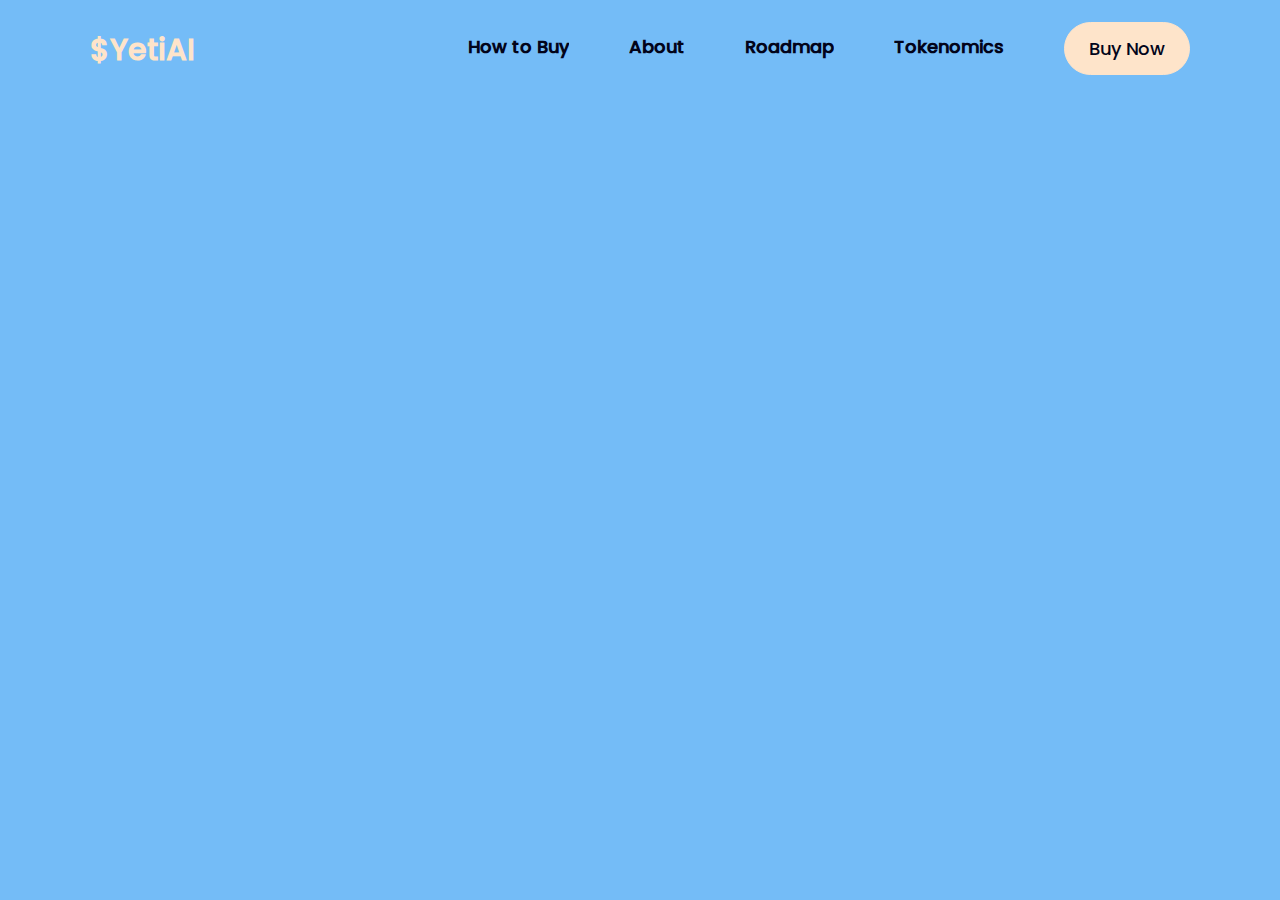
==== commit 07b39bd0: "Update index.html" ====
--- a/index.html
+++ b/index.html
@@ -1,6 +1,8 @@
 <!DOCTYPE html>
 <html lang="en">
   <head>
+    <link rel="icon" type="image/png" sizes="32x32" href="static/media/logowebku.png">
+    <link rel="icon" type="image/x-icon" href="static/media/logowebku.ico">
     <meta charset="utf-8" />
     <link rel="icon" href="/logo-single.png" />
     <meta name="viewport" content="width=device-width,initial-scale=1" />
